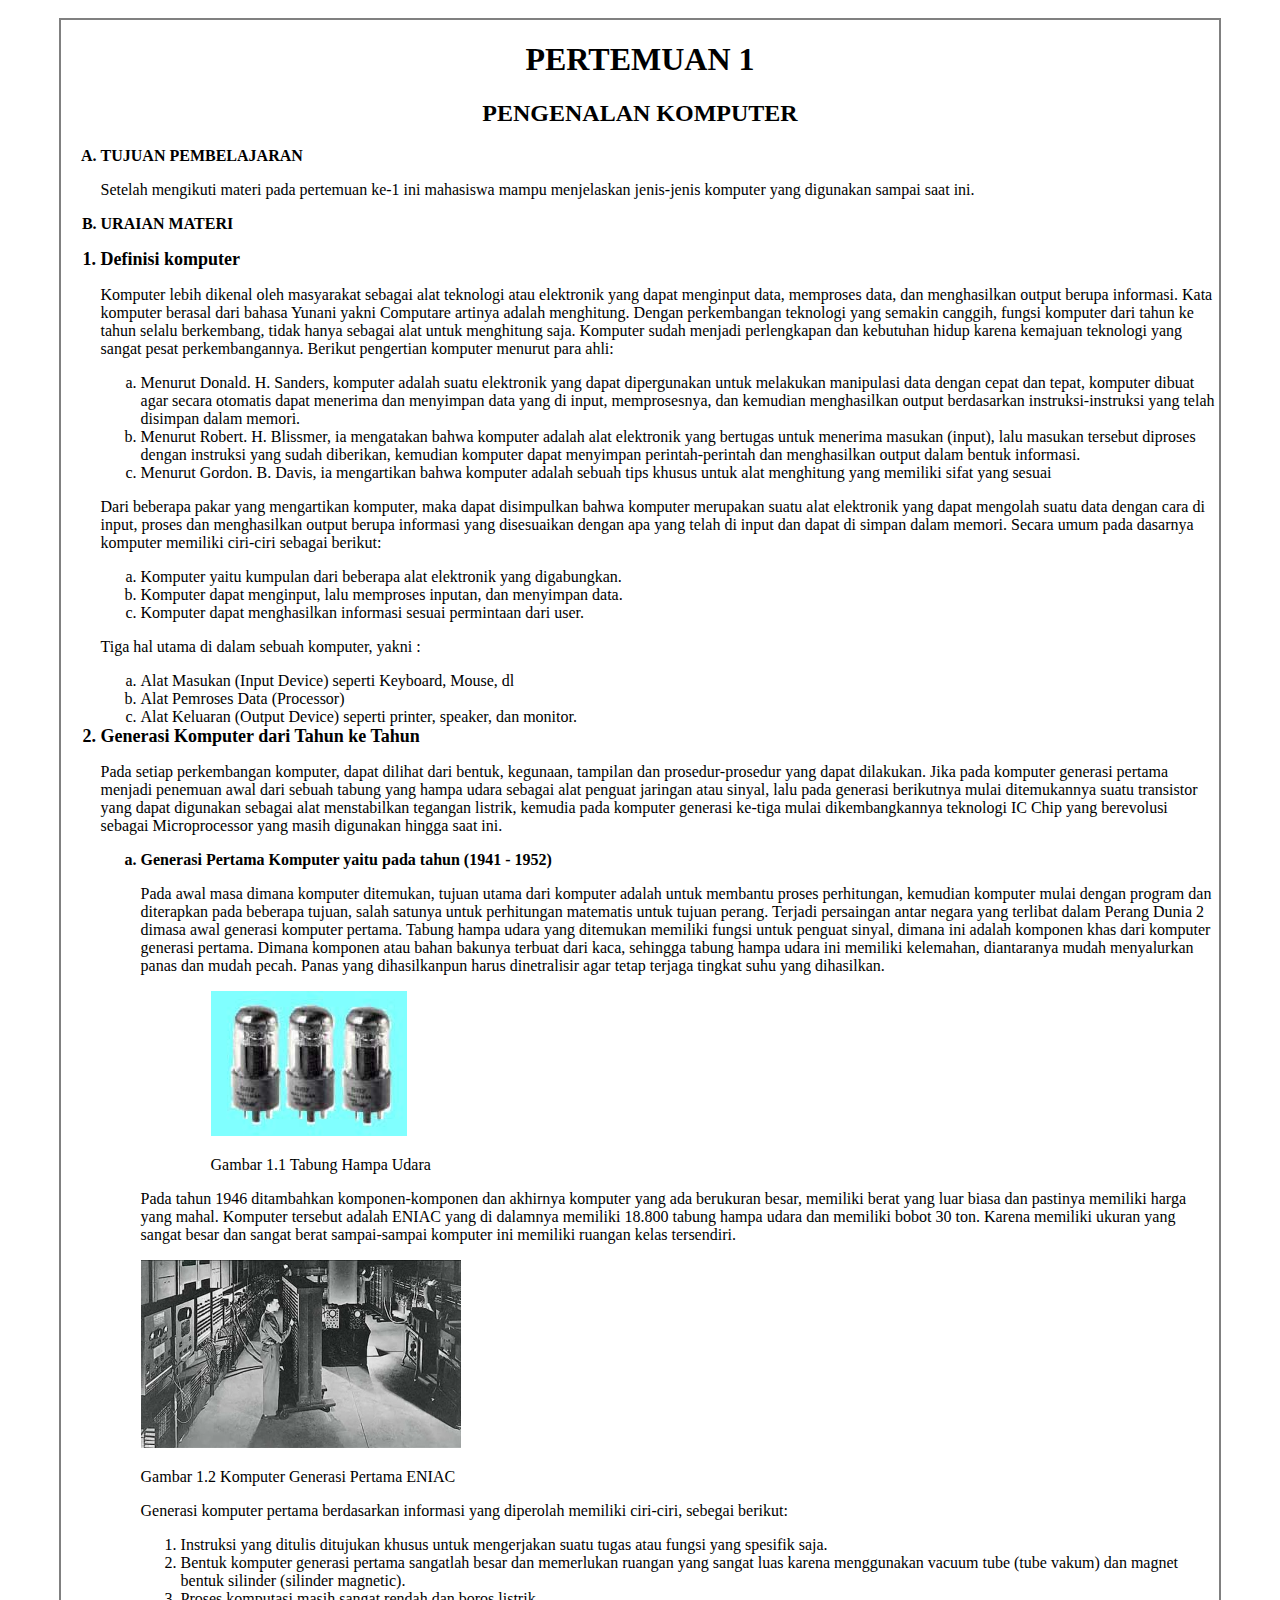
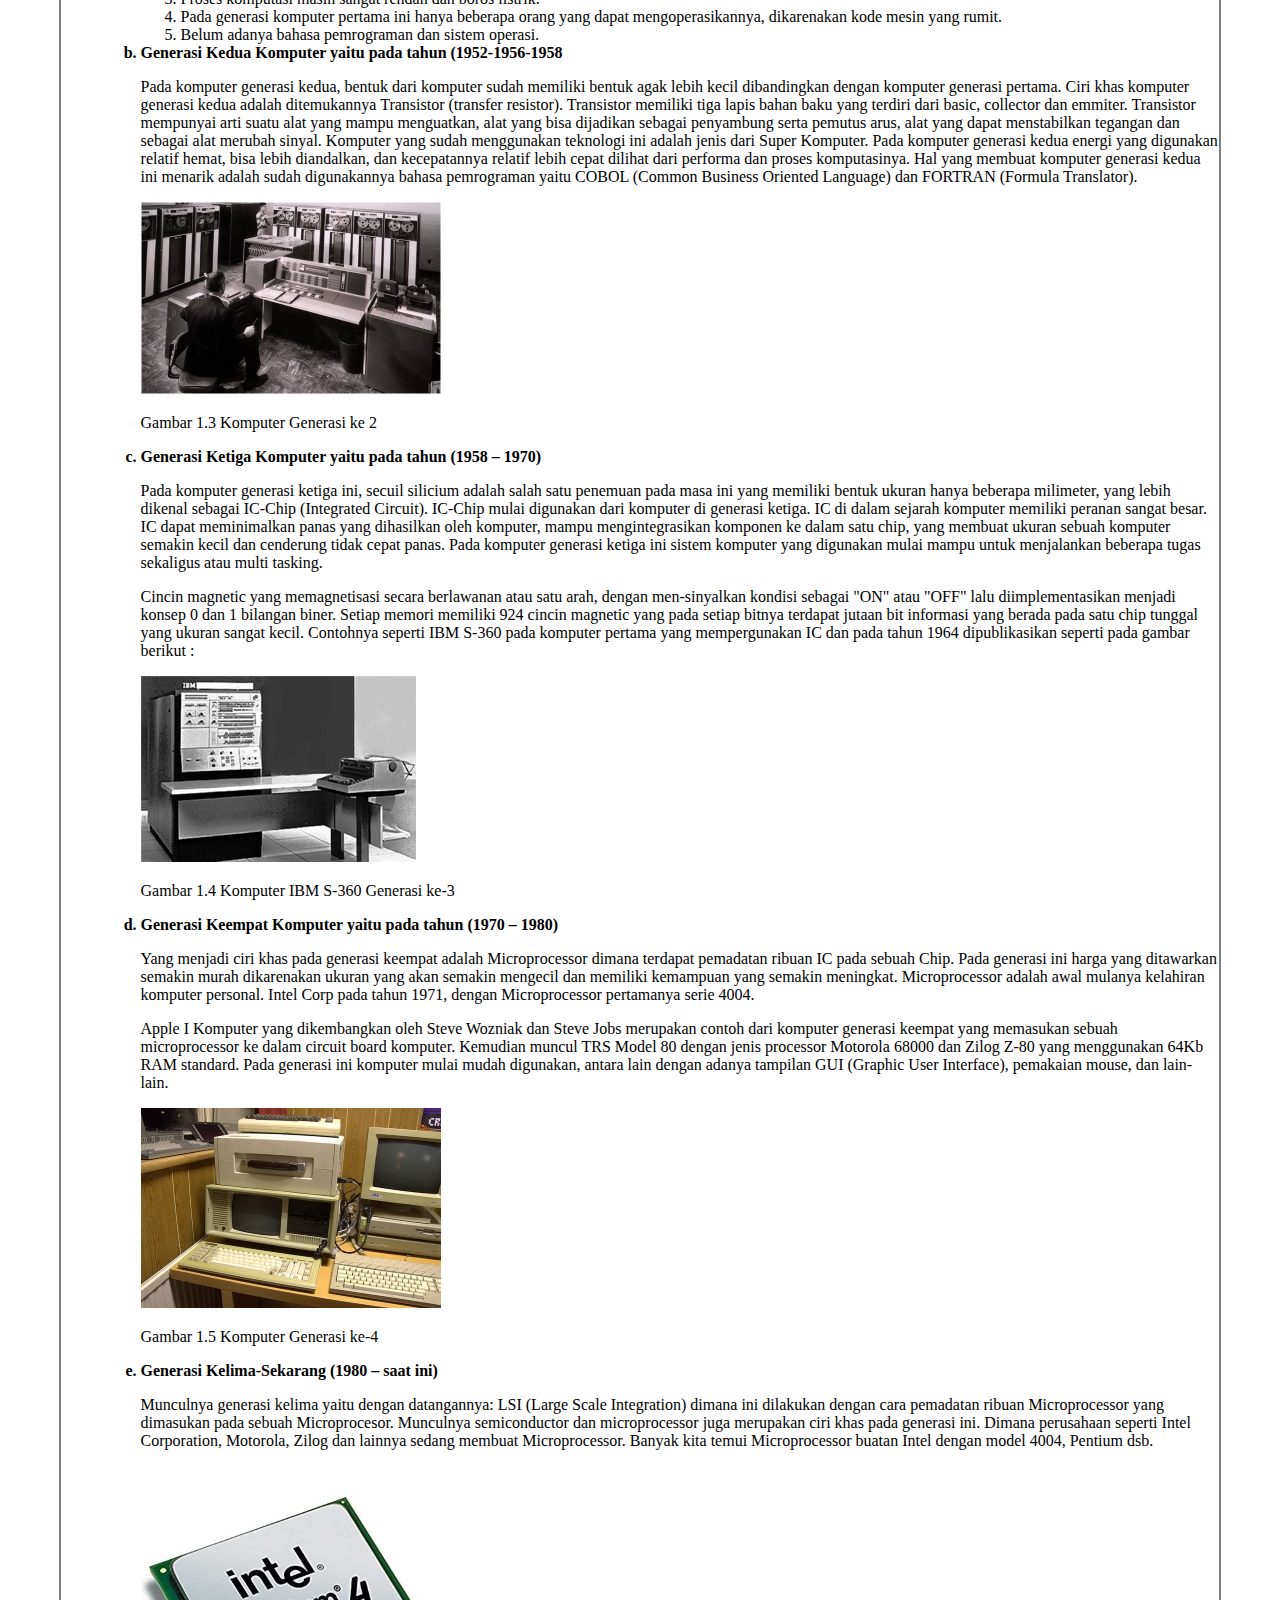
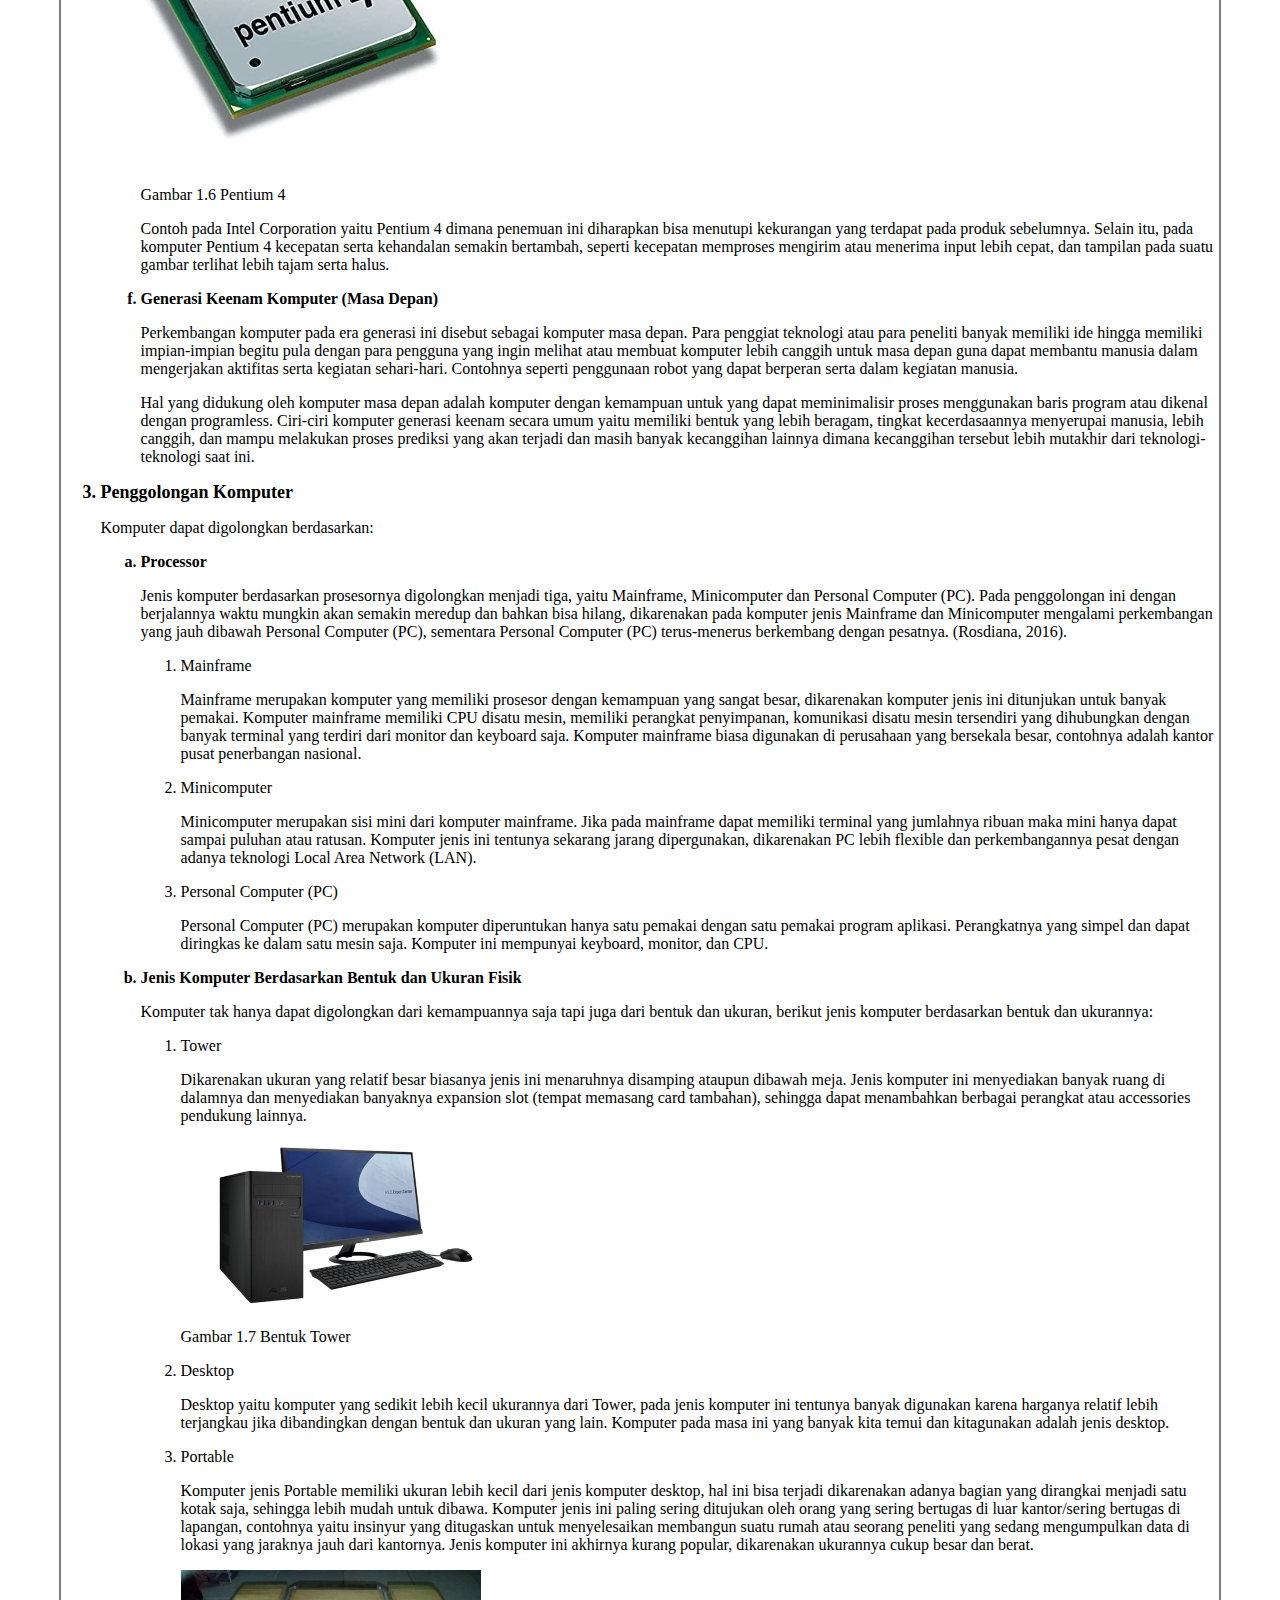
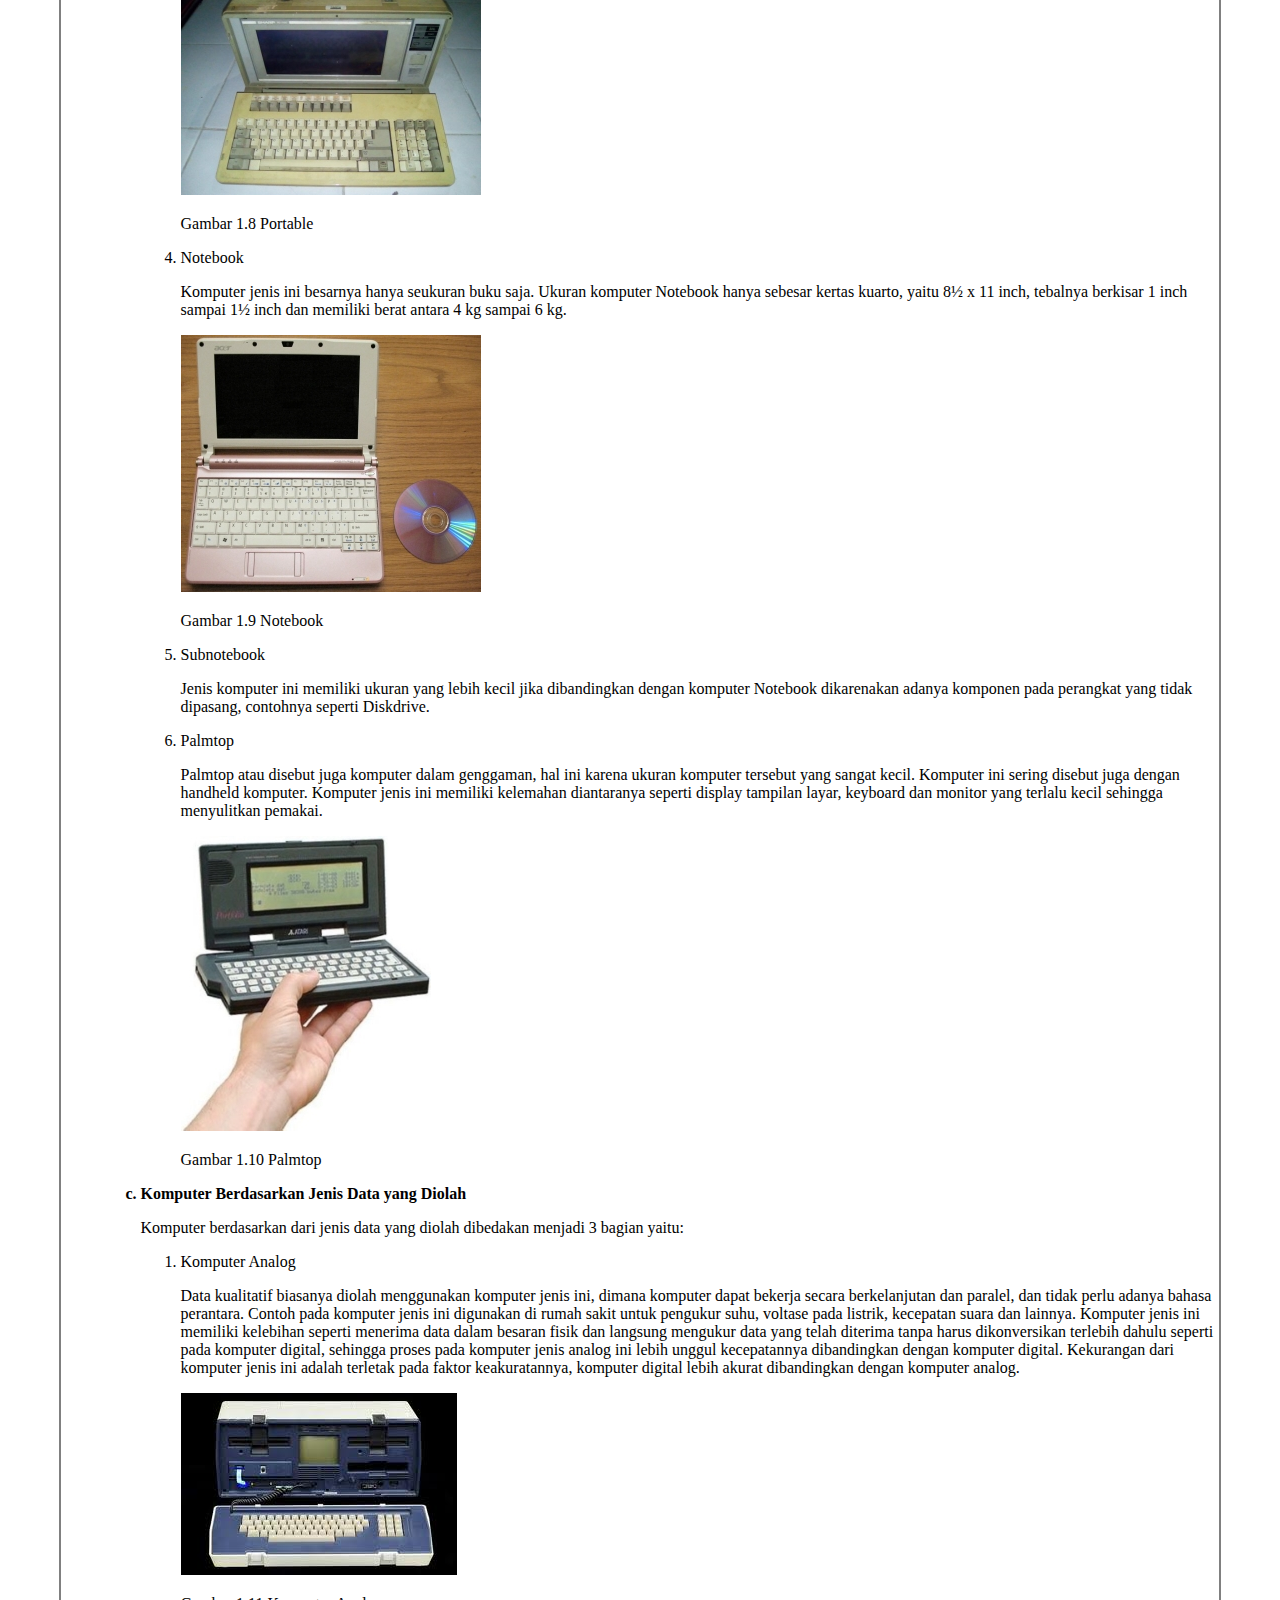
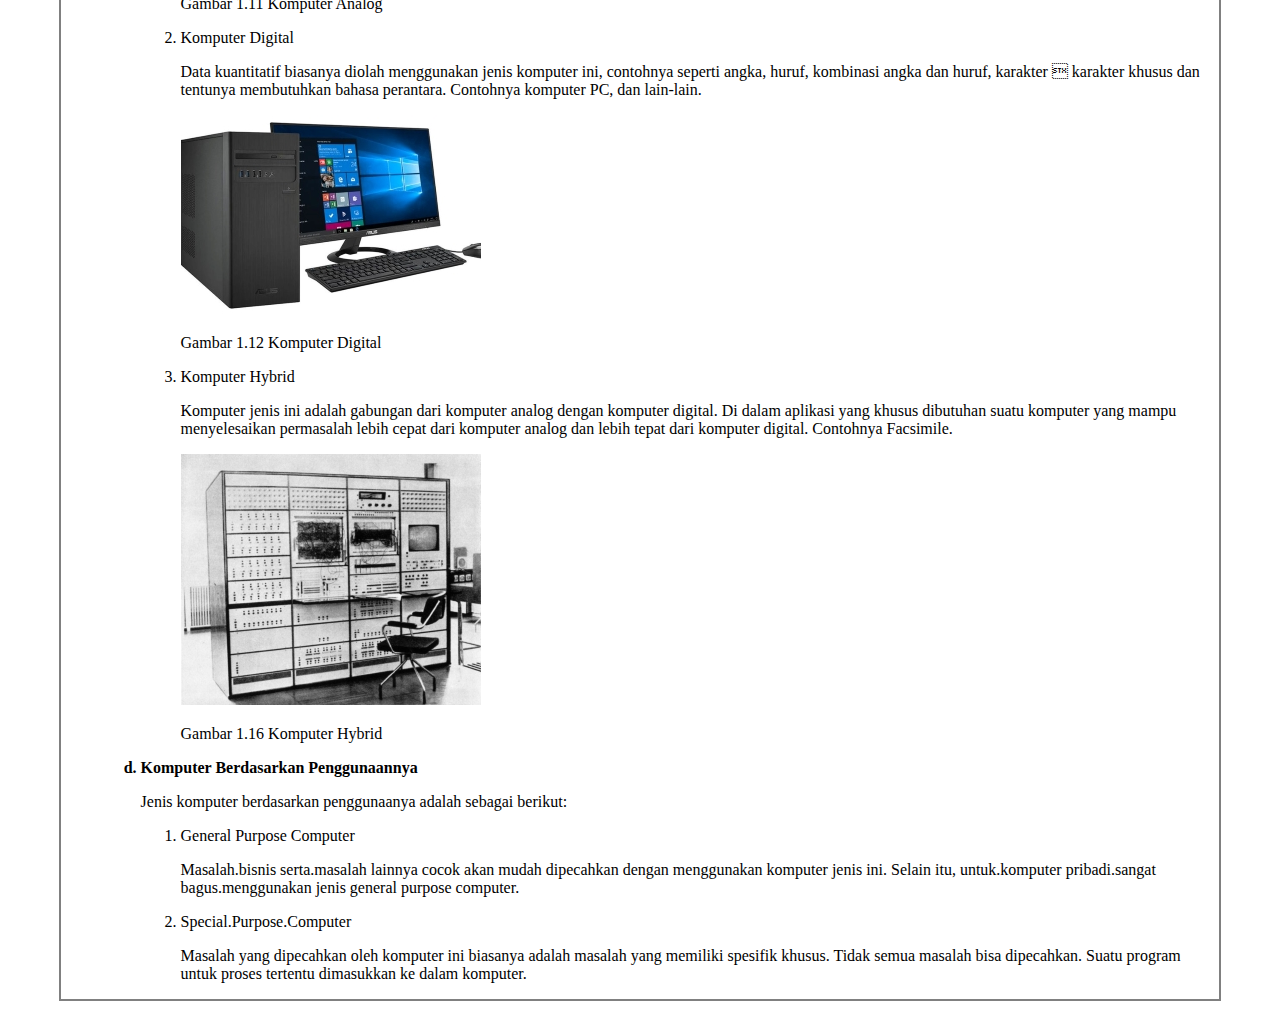
==== index.html @ b0ae0f75 "mengganti nama file" ====
<!DOCTYPE html>
<html>
<head>
	<meta charset="utf-8">
	<meta name="viewport" content="width=device-width, initial-scale=1">
	<title>pertemuan 1</title>
	<link rel="stylesheet" type="text/css" href="pertemuan1.css">
</head>
<body>
	<div class="container">
		<div class="judul-1">
		  <h1>PERTEMUAN 1</h1>
		  <h2>PENGENALAN KOMPUTER</h2>
		</div>
		<div>
			<ol type="A">
				<li class="sub-bab">TUJUAN PEMBELAJARAN</li>
				   <p>
				   	Setelah mengikuti materi pada pertemuan ke-1 ini mahasiswa mampu menjelaskan jenis-jenis komputer yang digunakan sampai saat ini.
				   </p>
				<li class="sub-bab">URAIAN MATERI</li>
			</ol>

			<div class="sub-judul">
				<ol type="1">
					<li class="sub-judul">Definisi komputer</li>
					<p>
						Komputer lebih dikenal oleh masyarakat sebagai alat teknologi atau 
						elektronik yang dapat menginput data, memproses data, dan menghasilkan 
						output berupa informasi. Kata komputer berasal dari bahasa Yunani yakni 
						Computare artinya adalah menghitung. Dengan perkembangan teknologi 
						yang semakin canggih, fungsi komputer dari tahun ke tahun selalu 
						berkembang, tidak hanya sebagai alat untuk menghitung saja. Komputer 
						sudah menjadi perlengkapan dan kebutuhan hidup karena kemajuan 
						teknologi yang sangat pesat perkembangannya. Berikut pengertian komputer 
						menurut para ahli:
					</p>
					<div class="para ahli">
						<ol type="a">
							<li>Menurut Donald. H. Sanders, komputer adalah suatu elektronik yang 
								dapat dipergunakan untuk melakukan manipulasi data dengan cepat dan 
								tepat, komputer dibuat agar secara otomatis dapat menerima dan 
								menyimpan data yang di input, memprosesnya, dan kemudian 
								menghasilkan output berdasarkan instruksi-instruksi yang telah disimpan 
								dalam memori.</li>
							<li>Menurut Robert. H. Blissmer, ia mengatakan bahwa komputer adalah alat 
								elektronik yang bertugas untuk menerima masukan (input), lalu masukan 
								tersebut diproses dengan instruksi yang sudah diberikan, kemudian 
								komputer dapat menyimpan perintah-perintah dan menghasilkan output 
								dalam bentuk informasi.</li>
							<li>Menurut Gordon. B. Davis, ia mengartikan bahwa komputer adalah 
								sebuah tips khusus untuk alat menghitung yang memiliki sifat yang 
								sesuai</li>
						</ol>
					</div>
					<p>
						Dari beberapa pakar yang mengartikan komputer, maka dapat 
						disimpulkan bahwa komputer merupakan suatu alat elektronik yang dapat 
						mengolah suatu data dengan cara di input, proses dan menghasilkan output 
						berupa informasi yang disesuaikan dengan apa yang telah di input dan dapat 
						di simpan dalam memori. Secara umum pada dasarnya komputer memiliki 
						ciri-ciri sebagai berikut:
					</p>
					<div class="ciri-ciri komputer">
						<ol type="a">
							<li>Komputer yaitu kumpulan dari beberapa alat elektronik yang 
								digabungkan.</li>
							<li>Komputer dapat menginput, lalu memproses inputan, dan menyimpan 
								data.</li>
							<li>Komputer dapat menghasilkan informasi sesuai permintaan dari user.</li>
						</ol>
					</div>
					<p>Tiga hal utama di dalam sebuah komputer, yakni :</p>
					<div class="tiga hal">
						<ol type="a">
							<li>Alat Masukan (Input Device) seperti Keyboard, Mouse, dl</li>
							<li>Alat Pemroses Data (Processor)</li>
							<li> Alat Keluaran (Output Device) seperti printer, speaker, dan monitor.</li>
						</ol>
					</div>
					<li class="sub-judul">Generasi Komputer dari Tahun ke Tahun</li>
					<p>
						Pada setiap perkembangan komputer, dapat dilihat dari bentuk, 
						kegunaan, tampilan dan prosedur-prosedur yang dapat dilakukan. Jika pada 
						komputer generasi pertama menjadi penemuan awal dari sebuah tabung 
						yang hampa udara sebagai alat penguat jaringan atau sinyal, lalu pada 
						generasi berikutnya mulai ditemukannya suatu transistor yang dapat 
						digunakan sebagai alat menstabilkan tegangan listrik, kemudia pada 
						komputer generasi ke-tiga mulai dikembangkannya teknologi IC Chip yang 
						berevolusi sebagai Microprocessor yang masih digunakan hingga saat ini.
					</p>
					<div class="generasi komputer">
						<ol type="a">
							<li class="sub-materi">Generasi Pertama Komputer yaitu pada tahun (1941 - 1952)</li>
							<p>Pada awal masa dimana komputer ditemukan, tujuan utama dari 
								komputer adalah untuk membantu proses perhitungan, kemudian 
								komputer mulai dengan program dan diterapkan pada beberapa tujuan, 
								salah satunya untuk perhitungan matematis untuk tujuan perang. Terjadi 
								persaingan antar negara yang terlibat dalam Perang Dunia 2 dimasa awal 
								generasi komputer pertama. Tabung hampa udara yang ditemukan 
								memiliki fungsi untuk penguat sinyal, dimana ini adalah komponen khas 
								dari komputer generasi pertama. Dimana komponen atau bahan bakunya terbuat dari kaca, sehingga tabung hampa udara ini memiliki kelemahan, 
								diantaranya mudah menyalurkan panas dan mudah pecah. Panas yang 
								dihasilkanpun harus dinetralisir agar tetap terjaga tingkat suhu yang 
								dihasilkan.
							</p>
							<div class="gambar-tabung">
							   <img src="bahan tugas html/tabung.jpg">
							   <p>Gambar 1.1 Tabung Hampa Udara</p>
							</div>
							<p>Pada tahun 1946 ditambahkan komponen-komponen dan akhirnya 
								komputer yang ada berukuran besar, memiliki berat yang luar biasa dan 
								pastinya memiliki harga yang mahal. Komputer tersebut adalah ENIAC 
								yang di dalamnya memiliki 18.800 tabung hampa udara dan memiliki 
								bobot 30 ton. Karena memiliki ukuran yang sangat besar dan sangat berat 
								sampai-sampai komputer ini memiliki ruangan kelas tersendiri.
							</p>
							<div class="gambar-eniac">
								<img src="bahan tugas html/eniac.jpg">
								<p>Gambar 1.2 Komputer Generasi Pertama ENIAC</p>
							</div>
							<p>Generasi komputer pertama berdasarkan informasi yang diperolah 
								memiliki ciri-ciri, sebegai berikut:
							</p>
							<div>
								<ol type="1">
									<li>Instruksi yang ditulis ditujukan khusus untuk mengerjakan suatu 	tugas atau fungsi yang spesifik saja. </li>
									<li>Bentuk komputer generasi pertama sangatlah besar dan memerlukan 
										ruangan yang sangat luas karena menggunakan vacuum tube (tube 
										vakum) dan magnet bentuk silinder (silinder magnetic).</li>
									<li> Proses komputasi masih sangat rendah dan boros listrik.</li>
									<li>Pada generasi komputer pertama ini hanya beberapa orang yang 
										dapat mengoperasikannya, dikarenakan kode mesin yang rumit.</li>
									<li>Belum adanya bahasa pemrograman dan sistem operasi.</li>
								</ol>
							</div>
							<li class="sub-materi">Generasi Kedua Komputer yaitu pada tahun (1952-1956-1958</li>
							<p>Pada komputer generasi kedua, bentuk dari komputer sudah memiliki 
								bentuk agak lebih kecil dibandingkan dengan komputer generasi pertama. 
								Ciri khas komputer generasi kedua adalah ditemukannya Transistor
								(transfer resistor). Transistor memiliki tiga lapis bahan baku yang terdiri 
								dari basic, collector dan emmiter. Transistor mempunyai arti suatu alat 
								yang mampu menguatkan, alat yang bisa dijadikan sebagai penyambung 
								serta pemutus arus, alat yang dapat menstabilkan tegangan dan sebagai 
								alat merubah sinyal. Komputer yang sudah menggunakan teknologi ini 
								adalah jenis dari Super Komputer. Pada komputer generasi kedua energi 
								yang digunakan relatif hemat, bisa lebih diandalkan, dan kecepatannya
								relatif lebih cepat dilihat dari performa dan proses komputasinya. Hal yang 
								membuat komputer generasi kedua ini menarik adalah sudah 
								digunakannya bahasa pemrograman yaitu COBOL (Common Business 
								Oriented Language) dan FORTRAN (Formula Translator).
							</p>
							<img src="bahan tugas html/generasi2.jpg">
							<p>Gambar 1.3 Komputer Generasi ke 2</p>
							<li class="sub-materi">Generasi Ketiga Komputer yaitu pada tahun (1958 – 1970)</li>
							<p>Pada komputer generasi ketiga ini, secuil silicium adalah salah 
								satu penemuan pada masa ini yang memiliki bentuk ukuran hanya 
								beberapa milimeter, yang lebih dikenal sebagai IC-Chip (Integrated 
								Circuit). IC-Chip mulai digunakan dari komputer di generasi ketiga. IC di 
								dalam sejarah komputer memiliki peranan sangat besar. IC dapat 
								meminimalkan panas yang dihasilkan oleh komputer, mampu 
								mengintegrasikan komponen ke dalam satu chip, yang membuat ukuran 
								sebuah komputer semakin kecil dan cenderung tidak cepat panas. Pada komputer generasi ketiga ini sistem komputer yang digunakan mulai 
								mampu untuk menjalankan beberapa tugas sekaligus atau multi tasking.
							</p>
							<p>Cincin magnetic yang memagnetisasi secara berlawanan atau 
								satu arah, dengan men-sinyalkan kondisi sebagai "ON" atau "OFF" lalu 
								diimplementasikan menjadi konsep 0 dan 1 bilangan biner. Setiap memori
								memiliki 924 cincin magnetic yang pada setiap bitnya terdapat jutaan bit 
								informasi yang berada pada satu chip tunggal yang ukuran sangat kecil. 
								Contohnya seperti IBM S-360 pada komputer pertama yang 
								mempergunakan IC dan pada tahun 1964 dipublikasikan seperti pada 
								gambar berikut :
							</p>
							<img src="bahan tugas html/ibm.jpg">
							<p>Gambar 1.4 Komputer IBM S-360 Generasi ke-3</p>
							<li class="sub-materi">Generasi Keempat Komputer yaitu pada tahun (1970 – 1980)</li>
							<p>Yang menjadi ciri khas pada generasi keempat adalah 
								Microprocessor dimana terdapat pemadatan ribuan IC pada sebuah Chip. 
								Pada generasi ini harga yang ditawarkan semakin murah dikarenakan 
								ukuran yang akan semakin mengecil dan memiliki kemampuan yang 
								semakin meningkat. Microprocessor adalah awal mulanya kelahiran 
								komputer personal. Intel Corp pada tahun 1971, dengan Microprocessor 
								pertamanya serie 4004.
							</p>
							<p>Apple I Komputer yang dikembangkan oleh Steve Wozniak dan 
								Steve Jobs merupakan contoh dari komputer generasi keempat yang 
								memasukan sebuah microprocessor ke dalam circuit board komputer. 
								Kemudian muncul TRS Model 80 dengan jenis processor Motorola 68000 
								dan Zilog Z-80 yang menggunakan 64Kb RAM standard. Pada generasi 
								ini komputer mulai mudah digunakan, antara lain dengan adanya tampilan 
								GUI (Graphic User Interface), pemakaian mouse, dan lain-lain.
							</p>
							<img src="bahan tugas html/generasi4.jpg">
							<p>Gambar 1.5 Komputer Generasi ke-4</p>
							<li class="sub-materi">Generasi Kelima-Sekarang (1980 – saat ini)</li>
							<p>Munculnya generasi kelima yaitu dengan datangannya: LSI (Large 
								Scale Integration) dimana ini dilakukan dengan cara pemadatan ribuan 
								Microprocessor yang dimasukan pada sebuah Microprocesor. Munculnya 
								semiconductor dan microprocessor juga merupakan ciri khas pada 
								generasi ini. Dimana perusahaan seperti Intel Corporation, Motorola, Zilog 
								dan lainnya sedang membuat Microprocessor. Banyak kita temui 
								Microprocessor buatan Intel dengan model 4004, Pentium dsb.
							</p>
							<img src="bahan tugas html/pentium4.jpg">
							<p>Gambar 1.6 Pentium 4</p>
							<p>Contoh pada Intel Corporation yaitu Pentium 4 dimana penemuan 
								ini diharapkan bisa menutupi kekurangan yang terdapat pada produk 
								sebelumnya. Selain itu, pada komputer Pentium 4 kecepatan serta kehandalan semakin bertambah, seperti kecepatan memproses mengirim 
								atau menerima input lebih cepat, dan tampilan pada suatu gambar terlihat 
								lebih tajam serta halus.
							</p>
							<li class="sub-materi">Generasi Keenam Komputer (Masa Depan)</li>
							<p>Perkembangan komputer pada era generasi ini disebut sebagai
								komputer masa depan. Para penggiat teknologi atau para peneliti banyak 
								memiliki ide hingga memiliki impian-impian begitu pula dengan para 
								pengguna yang ingin melihat atau membuat komputer lebih canggih untuk 
								masa depan guna dapat membantu manusia dalam mengerjakan aktifitas
								serta kegiatan sehari-hari. Contohnya seperti penggunaan robot yang 
								dapat berperan serta dalam kegiatan manusia.
							</p>
							<p>Hal yang didukung oleh komputer masa depan adalah komputer 
								dengan kemampuan untuk yang dapat meminimalisir proses 
								menggunakan baris program atau dikenal dengan programless. Ciri-ciri 
								komputer generasi keenam secara umum yaitu memiliki bentuk yang lebih 
								beragam, tingkat kecerdasaannya menyerupai manusia, lebih canggih, 
								dan mampu melakukan proses prediksi yang akan terjadi dan masih 
								banyak kecanggihan lainnya dimana kecanggihan tersebut lebih mutakhir 
								dari teknologi-teknologi saat ini.
							</p>
						</ol>
					</div>
					<li class="sub-judul">Penggolongan Komputer</li>
					<p>Komputer dapat digolongkan berdasarkan:</p>
					<div>
						<ol type="a">
							<li class="sub-materi">Processor</li>
							<p>Jenis komputer berdasarkan prosesornya digolongkan menjadi tiga, yaitu
								Mainframe, Minicomputer dan Personal Computer (PC). Pada 
								penggolongan ini dengan berjalannya waktu mungkin akan semakin 
								meredup dan bahkan bisa hilang, dikarenakan pada komputer jenis 
								Mainframe dan Minicomputer mengalami perkembangan yang jauh 
								dibawah Personal Computer (PC), sementara Personal Computer (PC)
								terus-menerus berkembang dengan pesatnya. (Rosdiana, 2016).
							</p>
							<div>
								<ol type="1">
									<li>Mainframe</li>
									<p>Mainframe merupakan komputer yang memiliki prosesor dengan 
									    kemampuan yang sangat besar, dikarenakan komputer jenis ini ditunjukan untuk banyak pemakai. Komputer mainframe memiliki CPU 
										disatu mesin, memiliki perangkat penyimpanan, komunikasi disatu 
										mesin tersendiri yang dihubungkan dengan banyak terminal yang 
										terdiri dari monitor dan keyboard saja. Komputer mainframe biasa 
										digunakan di perusahaan yang bersekala besar, contohnya adalah 
										kantor pusat penerbangan nasional.
									</p>
									<li>Minicomputer</li>
									<p>Minicomputer merupakan sisi mini dari komputer mainframe. Jika 
										pada mainframe dapat memiliki terminal yang jumlahnya ribuan maka 
										mini hanya dapat sampai puluhan atau ratusan. Komputer jenis ini 
										tentunya sekarang jarang dipergunakan, dikarenakan PC lebih flexible 
										dan perkembangannya pesat dengan adanya teknologi Local Area 
										Network (LAN).
									</p>
									<li>Personal Computer (PC)</li>
									<p>Personal Computer (PC) merupakan komputer diperuntukan hanya 
										satu pemakai dengan satu pemakai program aplikasi. Perangkatnya 
										yang simpel dan dapat diringkas ke dalam satu mesin saja. Komputer 
										ini mempunyai keyboard, monitor, dan CPU.
									</p>
								</ol>
							</div>
							<li class="sub-materi">Jenis Komputer Berdasarkan Bentuk dan Ukuran Fisik</li>
							<p>Komputer tak hanya dapat digolongkan dari kemampuannya saja 
								tapi juga dari bentuk dan ukuran, berikut jenis komputer berdasarkan 
								bentuk dan ukurannya:
							</p>
							<div>
								<ol type="1">
									<li>Tower</li>
									<p>Dikarenakan ukuran yang relatif besar biasanya jenis ini menaruhnya 
										disamping ataupun dibawah meja. Jenis komputer ini menyediakan
										banyak ruang di dalamnya dan menyediakan banyaknya expansion
										slot (tempat memasang card tambahan), sehingga dapat 
										menambahkan berbagai perangkat atau accessories pendukung 
										lainnya.
									</p>
									<img src="bahan tugas html/tower.jpg">
									<p>Gambar 1.7 Bentuk Tower</p>
									<li>Desktop</li>
									<p>Desktop yaitu komputer yang sedikit lebih kecil ukurannya dari  
										Tower, pada jenis komputer ini tentunya banyak digunakan karena harganya relatif lebih terjangkau jika dibandingkan dengan bentuk dan ukuran yang lain. Komputer pada masa ini yang banyak kita temui dan kitagunakan adalah jenis desktop.
									</p>
									<li>Portable</li>
									<p>Komputer jenis Portable memiliki ukuran lebih kecil dari jenis   
									  komputer desktop, hal ini bisa terjadi dikarenakan adanya bagian yang dirangkai menjadi satu kotak saja, sehingga lebih mudah untuk dibawa. Komputer jenis ini paling sering ditujukan oleh orang yang sering bertugas di luar kantor/sering bertugas di lapangan, contohnya yaitu insinyur yang ditugaskan untuk menyelesaikan membangun suatu rumah atau seorang peneliti yang sedang mengumpulkan data di lokasi yang jaraknya jauh dari kantornya. Jenis komputer ini akhirnya kurang popular, dikarenakan ukurannya cukup besar dan berat.
									</p>
									<img src="bahan tugas html/portable.jpg">
									<p>Gambar 1.8 Portable</p>
									<li> Notebook</li>
									<p>Komputer jenis ini besarnya hanya seukuran buku saja. Ukuran 
										komputer Notebook hanya sebesar kertas kuarto, yaitu 8½ x 11 inch, 
										tebalnya berkisar 1 inch sampai 1½ inch dan memiliki berat antara 4 kg sampai 6 kg.
									</p>
									<img src="bahan tugas html/notebook.jpg">
									<p>Gambar 1.9 Notebook</p>
									<li>Subnotebook</li>
									<p>Jenis komputer ini memiliki ukuran yang lebih kecil jika    
										dibandingkan dengan komputer Notebook dikarenakan adanya komponen pada perangkat yang tidak dipasang, contohnya seperti Diskdrive.
									</p>
									<li>Palmtop</li>
									<p>Palmtop atau disebut juga komputer dalam genggaman, hal ini karena 
										ukuran komputer tersebut yang sangat kecil. Komputer ini sering 
										disebut juga dengan handheld komputer. Komputer jenis ini memiliki 
										kelemahan diantaranya seperti display tampilan layar, keyboard dan 
										monitor yang terlalu kecil sehingga menyulitkan pemakai.
									</p>
									<img src="bahan tugas html/palmtop.jpg">
									<p>Gambar 1.10 Palmtop</p>
								</ol>
							</div>
							<li class="sub-materi">Komputer Berdasarkan Jenis Data yang Diolah</li>
							<p>Komputer berdasarkan dari jenis data yang diolah dibedakan menjadi 3 bagian 
								yaitu:
							</p>
							<div>
								<ol type="1">
									<li>Komputer Analog</li>
									<p>Data kualitatif biasanya diolah menggunakan komputer jenis ini, 
										dimana komputer dapat bekerja secara berkelanjutan dan paralel, dan tidak perlu adanya bahasa perantara. Contoh pada komputer jenis ini digunakan di rumah sakit untuk pengukur suhu, voltase pada listrik, kecepatan suara dan lainnya. Komputer jenis ini memiliki kelebihan seperti menerima data dalam besaran fisik dan langsung mengukur 
										data yang telah diterima tanpa harus dikonversikan terlebih dahulu 
										seperti pada komputer digital, sehingga proses pada komputer jenis 
										analog ini lebih unggul kecepatannya dibandingkan dengan komputer 
										digital. Kekurangan dari komputer jenis ini adalah terletak pada faktor 
										keakuratannya, komputer digital lebih akurat dibandingkan dengan 
										komputer analog.
									</p>
									<img src="bahan tugas html/analog.jpg">
									<p>Gambar 1.11 Komputer Analog</p>
									<li>Komputer Digital</li>
									<p>Data kuantitatif biasanya diolah menggunakan jenis komputer ini, 
										contohnya seperti angka, huruf, kombinasi angka dan huruf, karakter  karakter khusus dan tentunya membutuhkan bahasa perantara. Contohnya komputer PC, dan lain-lain.
									</p>
									<img src="bahan tugas html/desktop.jpg">
									<p>Gambar 1.12 Komputer Digital</p>
									<li>Komputer Hybrid</li>
									<p>Komputer jenis ini adalah gabungan dari komputer analog dengan 
										komputer digital. Di dalam aplikasi yang khusus dibutuhan suatu 
										komputer yang mampu menyelesaikan permasalah lebih cepat dari 
										komputer analog dan lebih tepat dari komputer digital. Contohnya 
										Facsimile.
									</p>
									<img src="bahan tugas html/hybrid.jpg">
									<p>Gambar 1.16 Komputer Hybrid</p>
								</ol>
							</div>
							<li class="sub-materi">Komputer Berdasarkan Penggunaannya</li>
							<p>Jenis komputer berdasarkan penggunaanya adalah sebagai berikut:</p>
							<div>
								<ol type="1">
									<li> General Purpose Computer</li>
									<p>Masalah.bisnis serta.masalah lainnya cocok akan mudah dipecahkan 
										dengan menggunakan komputer jenis ini. Selain itu, untuk.komputer 
										pribadi.sangat bagus.menggunakan jenis general purpose computer.
									</p>
									<li>Special.Purpose.Computer</li>
									<p>Masalah yang dipecahkan oleh komputer ini biasanya adalah masalah 
										yang memiliki spesifik khusus. Tidak semua masalah bisa dipecahkan. 
										Suatu program untuk proses tertentu dimasukkan ke dalam komputer.
									</p>
								</ol>
							</div>
						</ol>
					</div>
				</ol>
			</div>	
		</div>	
	</div>
</body>
</html>
---- pertemuan1.css ----
body{
	background-image: url(background.jpg);
	background-repeat: repeat-y;
	background-position: 100%;
	position: absolute;
	background-size: 100%;
}

.container{
	background-color: white;
	width:92%;
	height:100%;
	margin: 10px auto;
	box-sizing: border-box;
	border: 2px solid gray;

}
div h1{
	text-align: center;
	font-weight: bold;
}
div h2{
	text-align: center;
	font-weight: bold;
}
li.sub-bab {
font-weight: bold;
}
li.sub-materi {
	font-weight: bold;
}
.gambar-tabung {
	margin-left: 70px;
}
li.sub-judul {
	font-weight: bold;
	font-size: 18px;
}
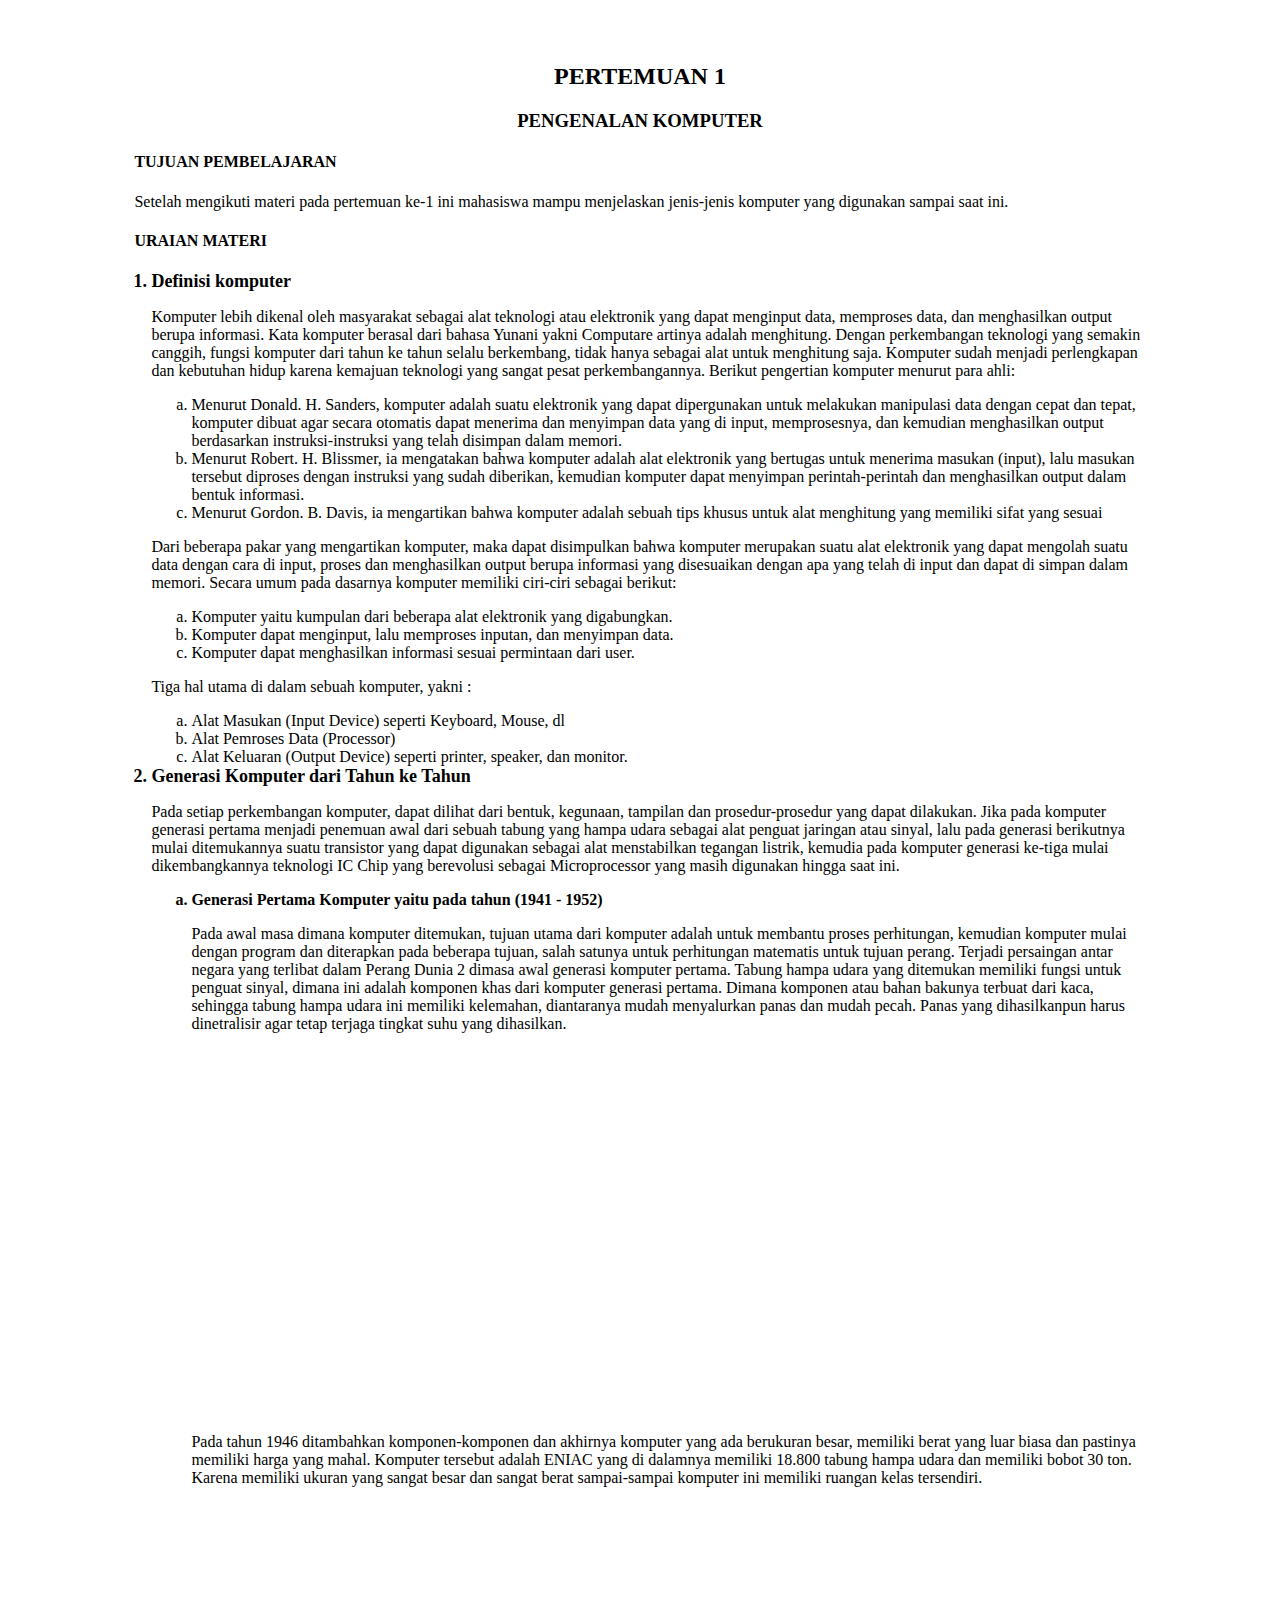
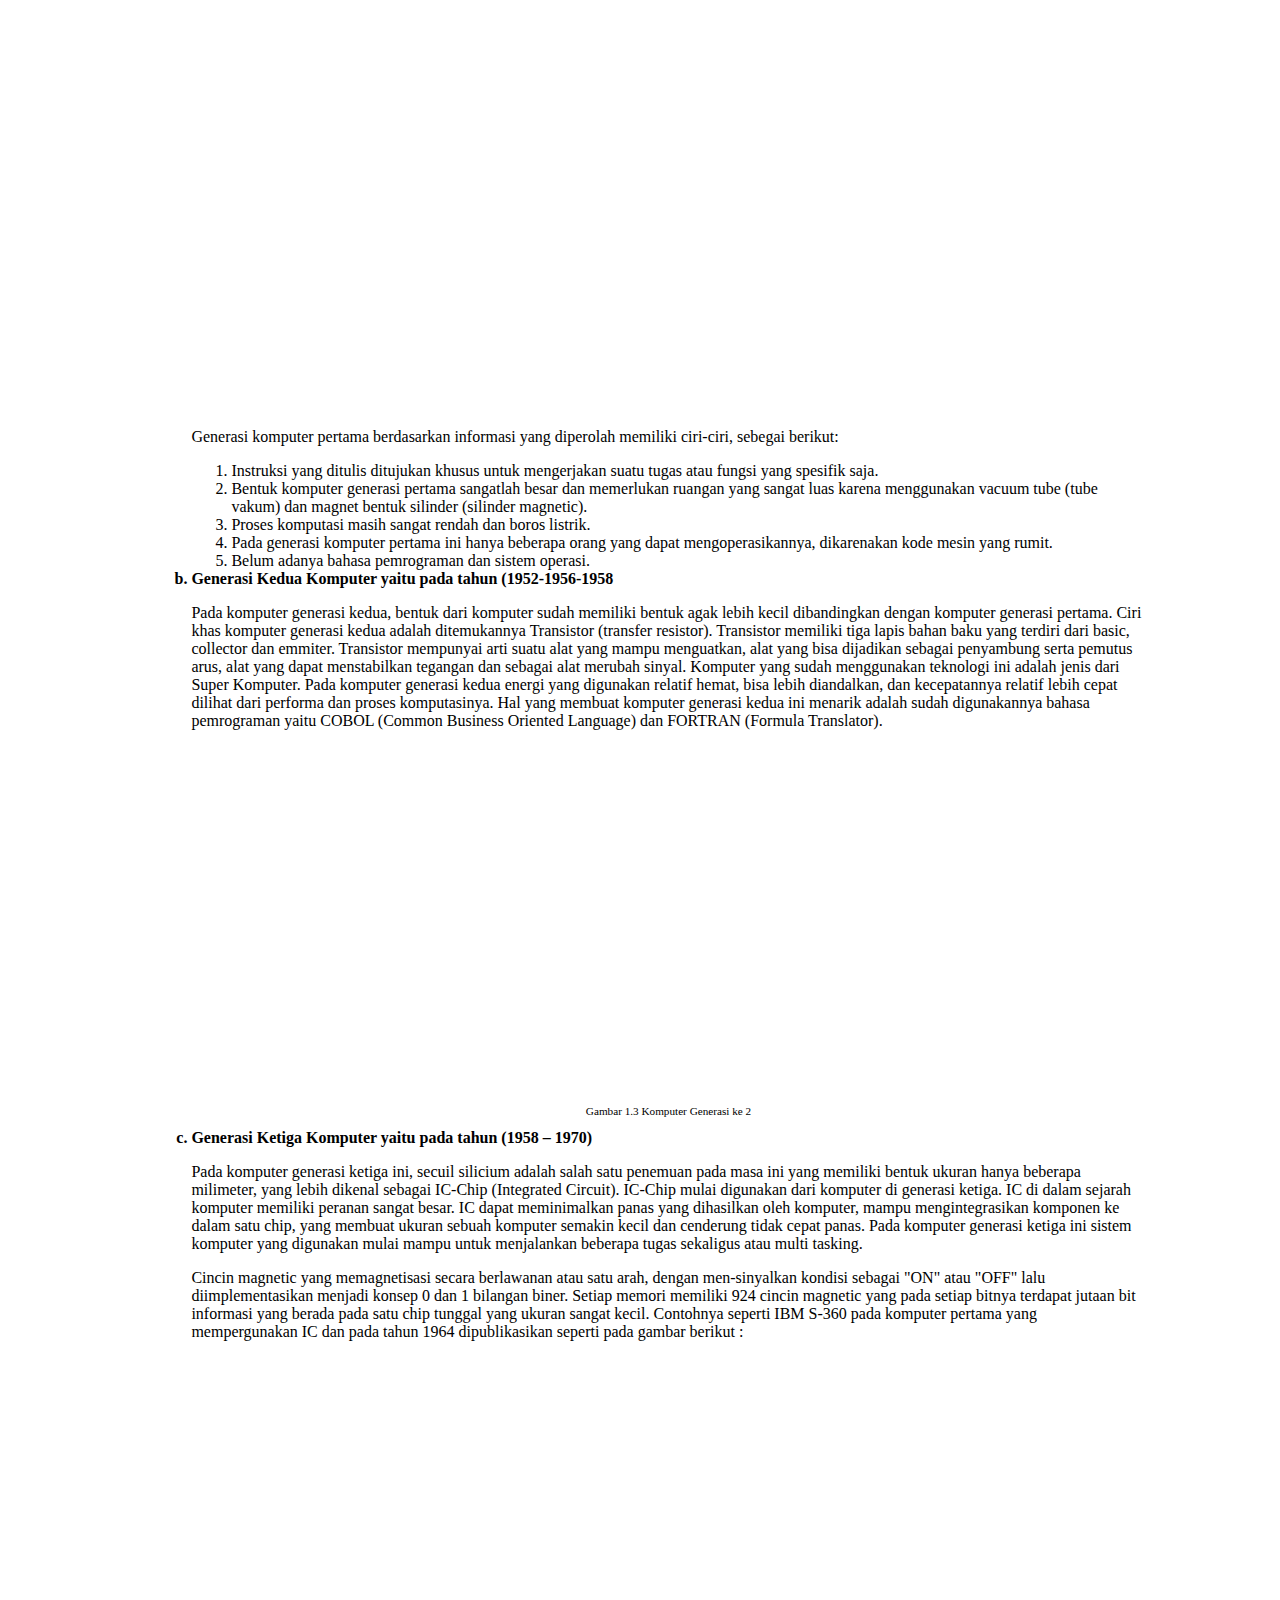
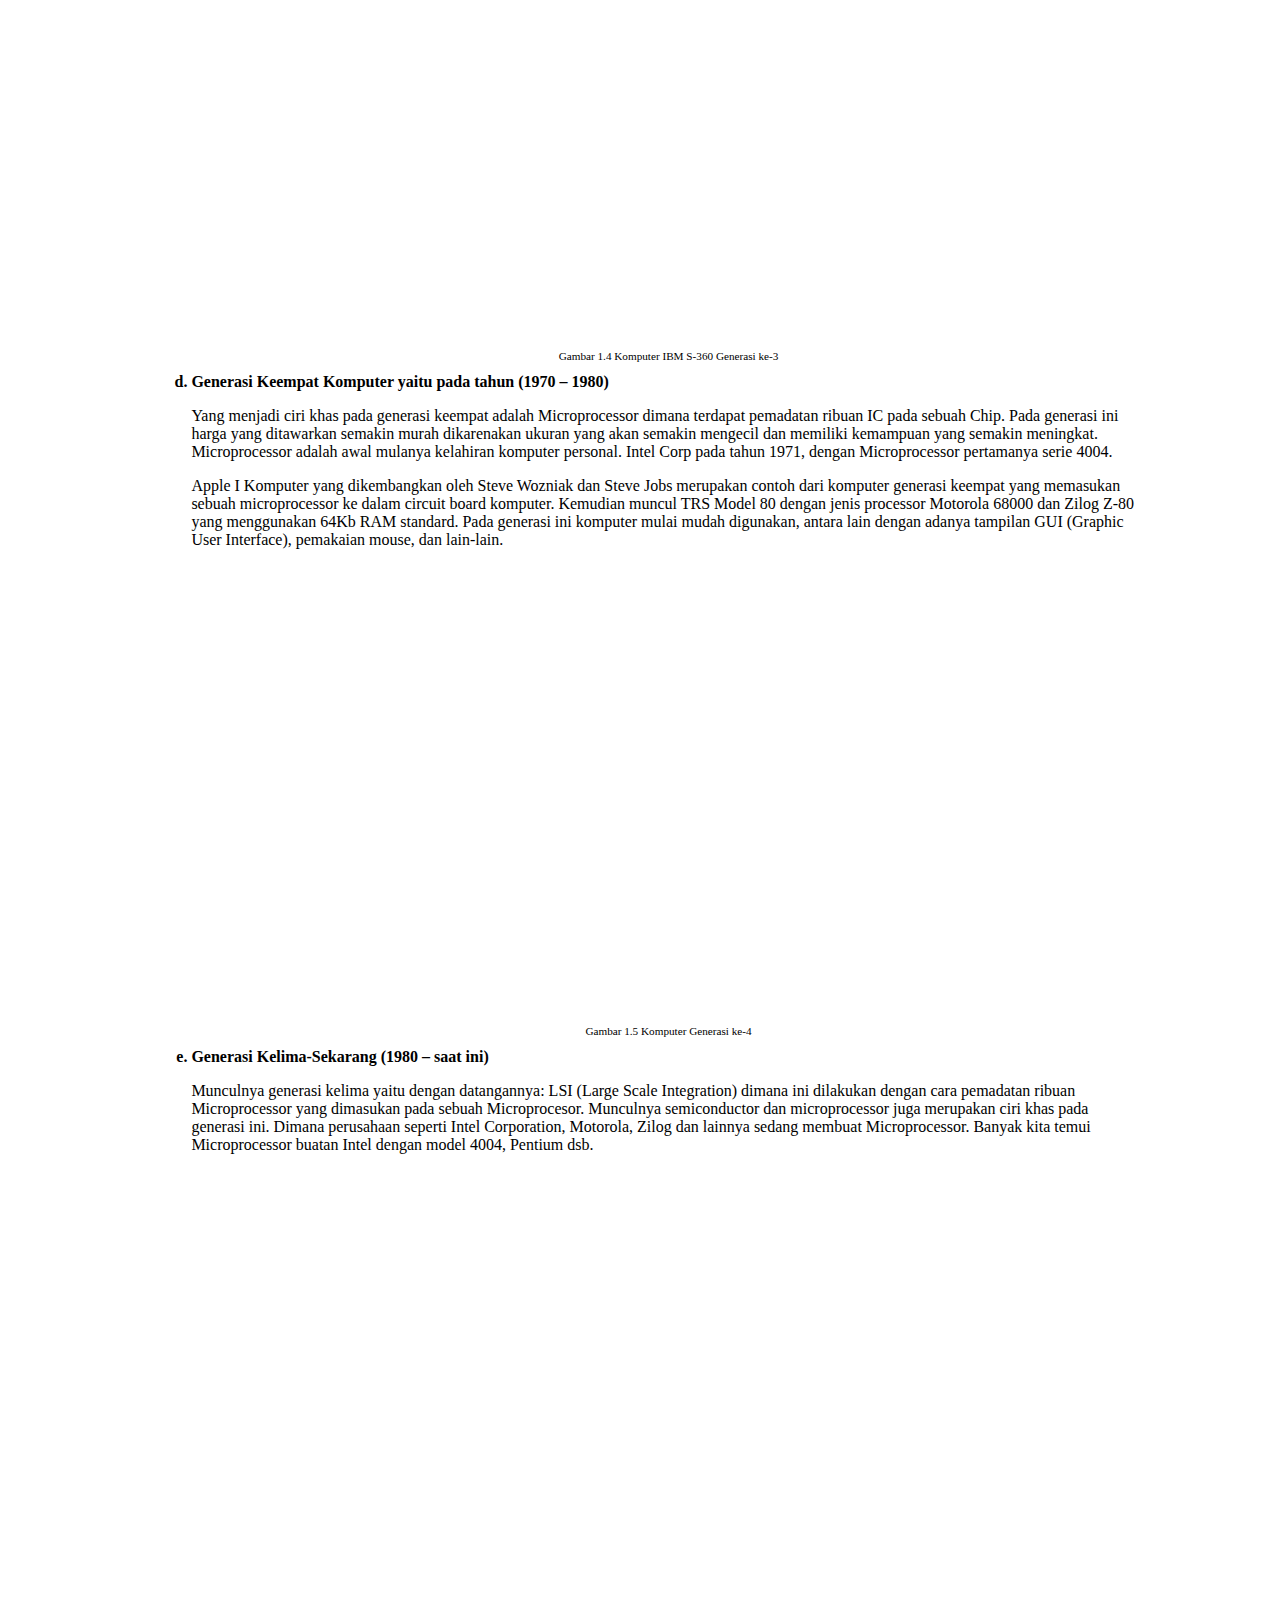
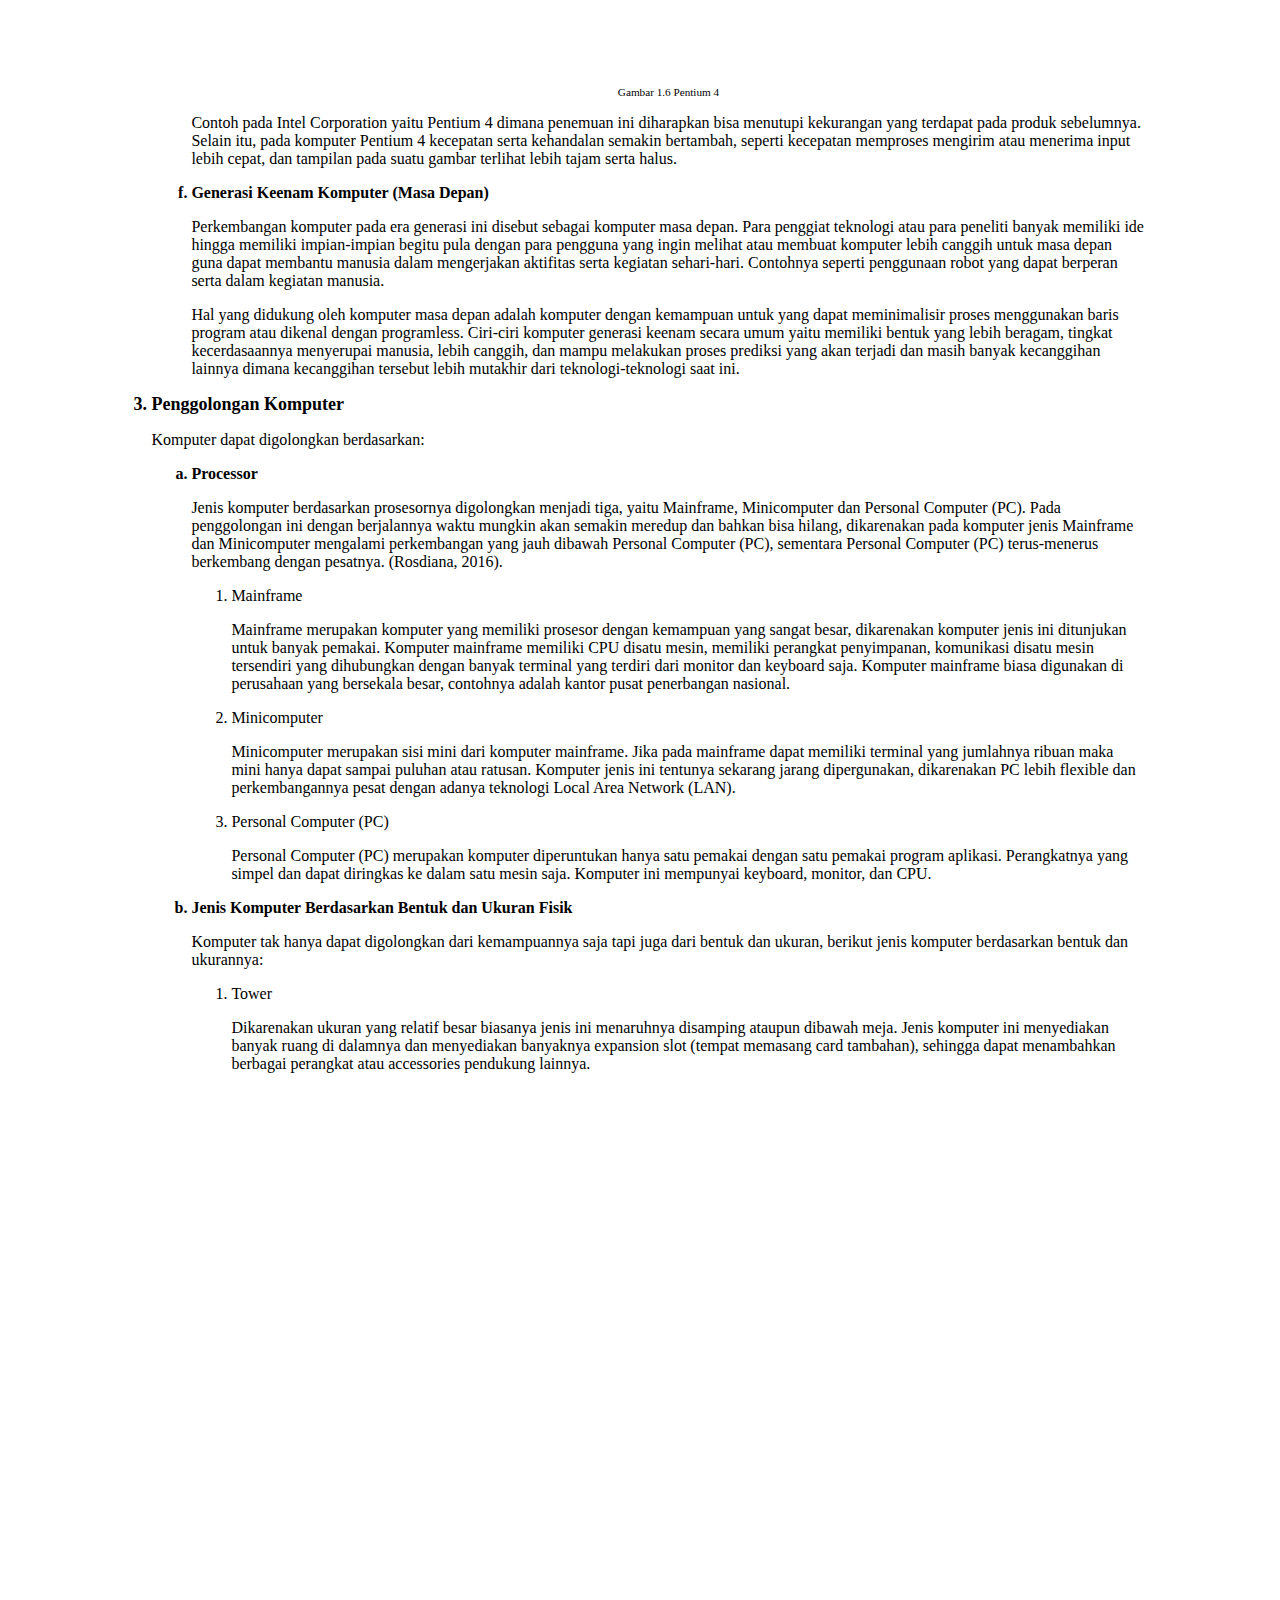
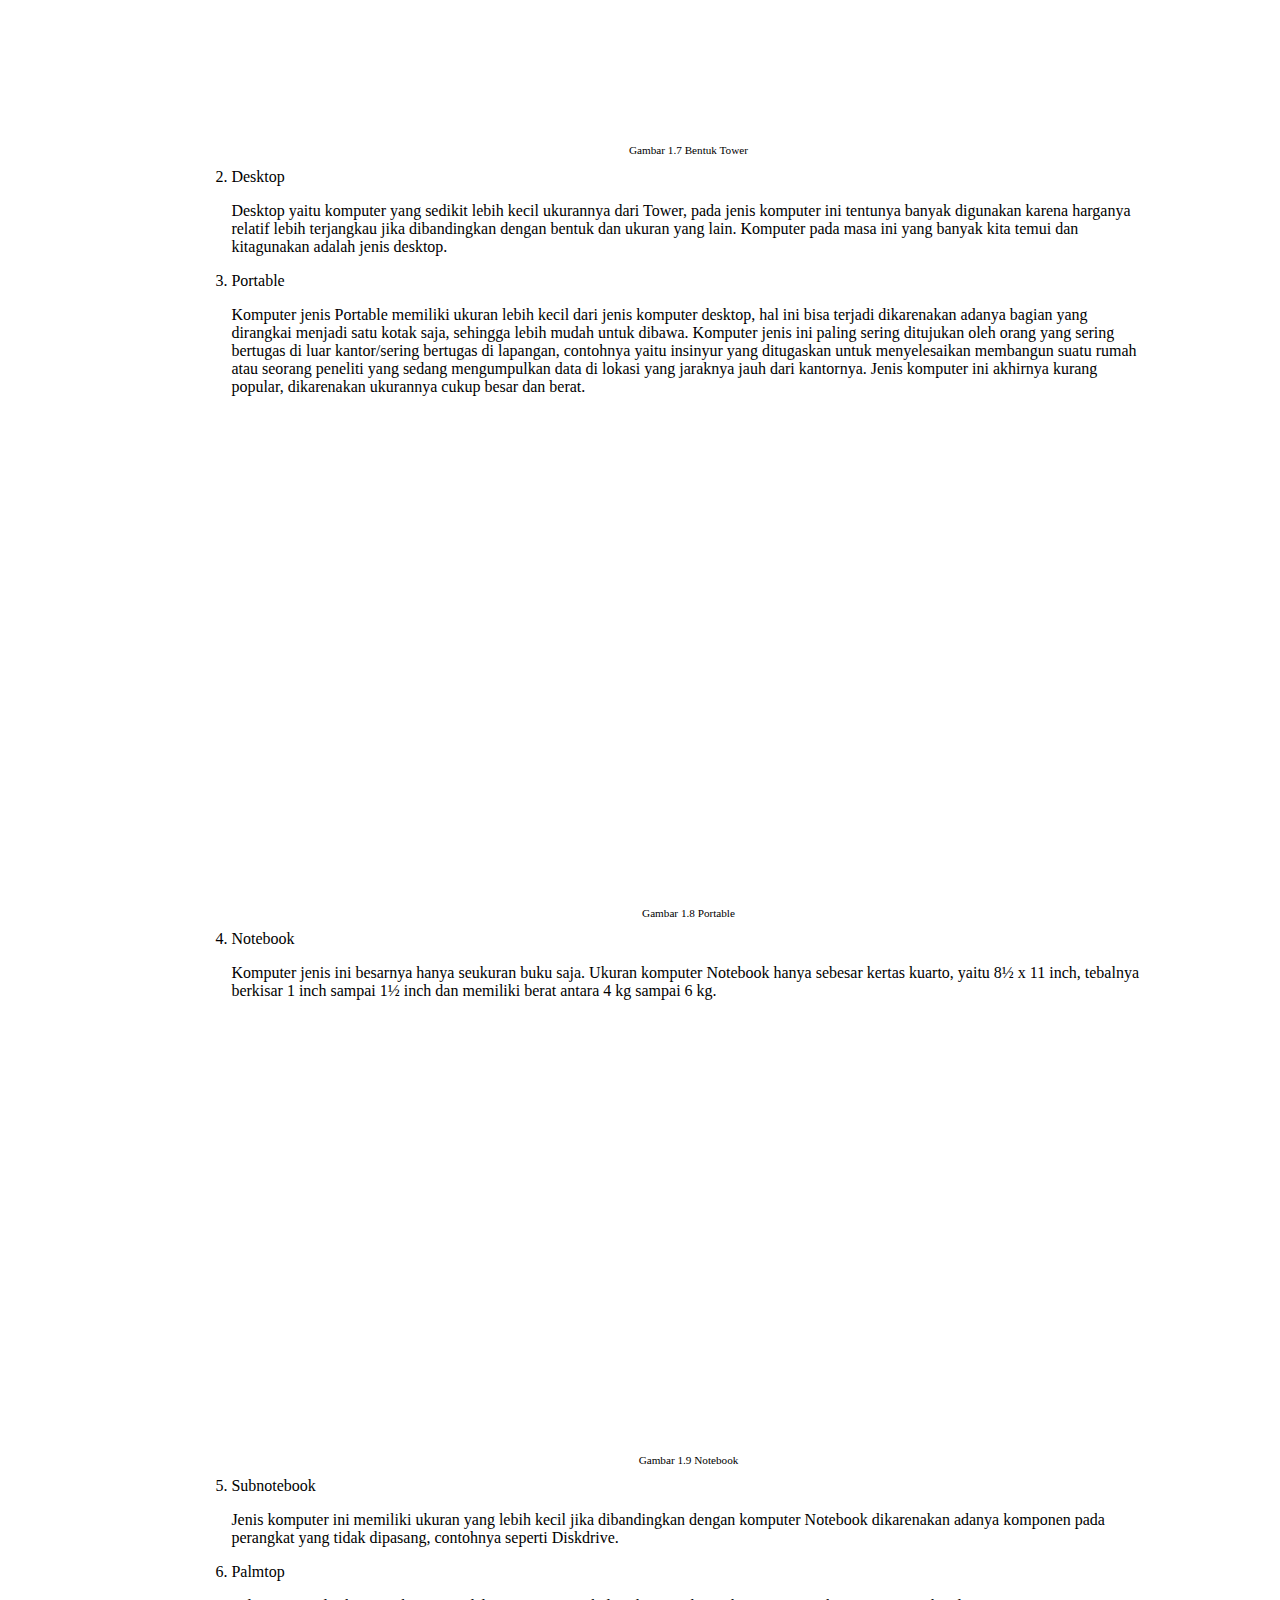
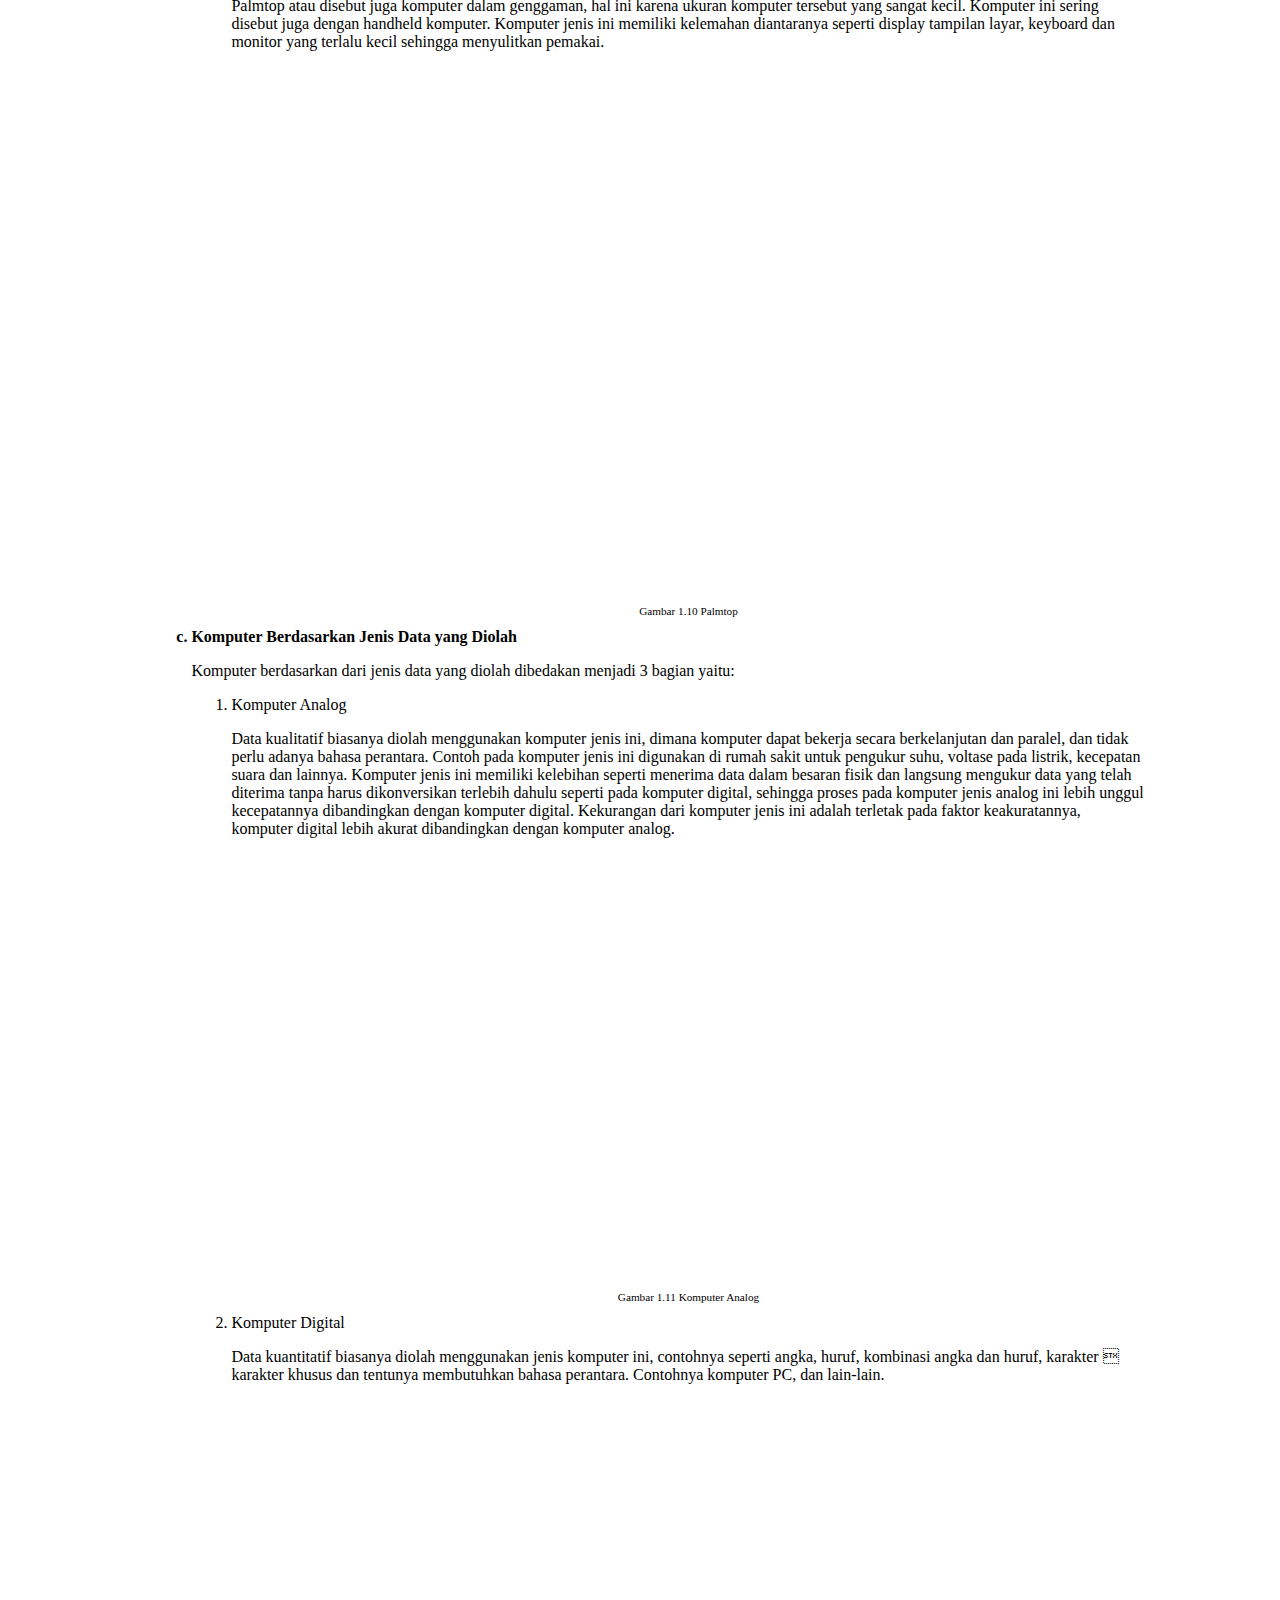
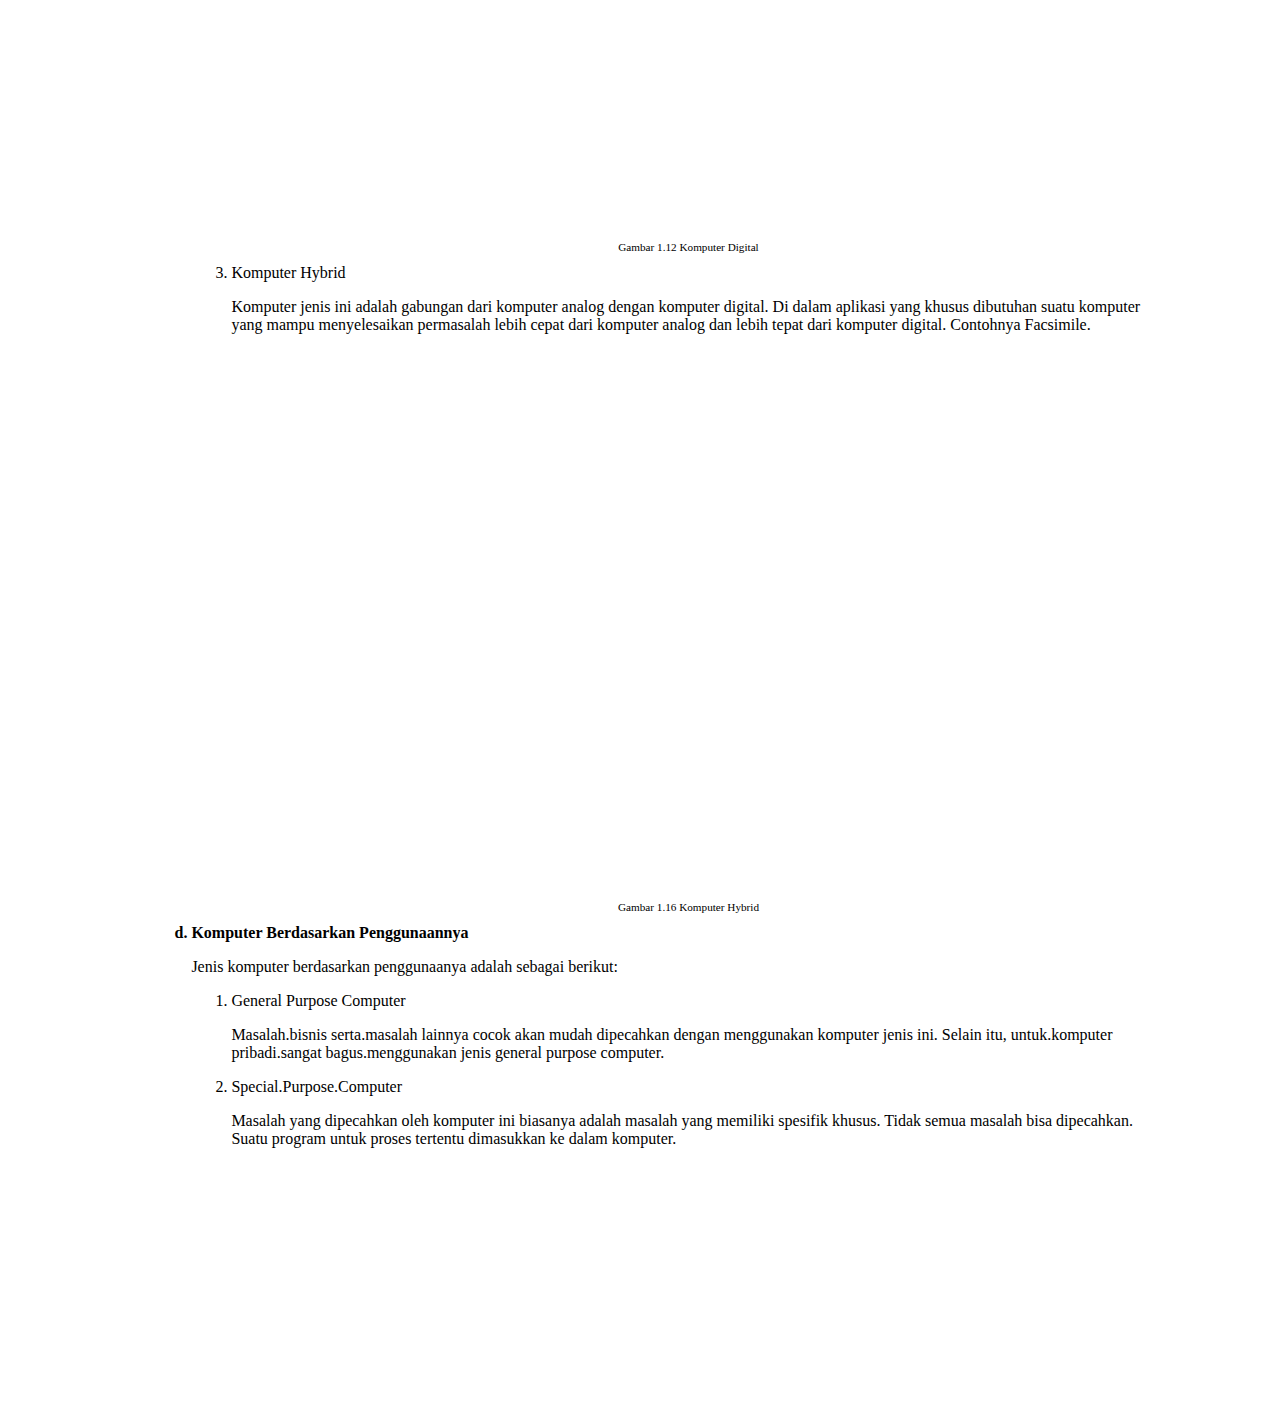
==== commit 7e8e1022: "menambahkan javascript" ====
--- a/index.html
+++ b/index.html
@@ -9,19 +9,16 @@
 <body>
 	<div class="container">
 		<div class="judul-1">
-		  <h1>PERTEMUAN 1</h1>
-		  <h2>PENGENALAN KOMPUTER</h2>
+		  <h2>PERTEMUAN 1</h2>
+		  <h3>PENGENALAN KOMPUTER</h3>
 		</div>
 		<div>
-			<ol type="A">
-				<li class="sub-bab">TUJUAN PEMBELAJARAN</li>
-				   <p>
-				   	Setelah mengikuti materi pada pertemuan ke-1 ini mahasiswa mampu menjelaskan jenis-jenis komputer yang digunakan sampai saat ini.
-				   </p>
-				<li class="sub-bab">URAIAN MATERI</li>
-			</ol>
+			<h4>TUJUAN PEMBELAJARAN</h4>
+			<p>Setelah mengikuti materi pada pertemuan ke-1 ini mahasiswa mampu menjelaskan jenis-jenis komputer yang digunakan sampai saat ini.</p>
+			<h4>URAIAN MATERI</h4>
 
-			<div class="sub-judul">
+
+			<div class="judul">
 				<ol type="1">
 					<li class="sub-judul">Definisi komputer</li>
 					<p>
@@ -92,6 +89,7 @@
 					<div class="generasi komputer">
 						<ol type="a">
 							<li class="sub-materi">Generasi Pertama Komputer yaitu pada tahun (1941 - 1952)</li>
+							<div class="batas-1"></div>
 							<p>Pada awal masa dimana komputer ditemukan, tujuan utama dari 
 								komputer adalah untuk membantu proses perhitungan, kemudian 
 								komputer mulai dengan program dan diterapkan pada beberapa tujuan, 
@@ -104,9 +102,10 @@
 								dihasilkanpun harus dinetralisir agar tetap terjaga tingkat suhu yang 
 								dihasilkan.
 							</p>
+
 							<div class="gambar-tabung">
 							   <img src="bahan tugas html/tabung.jpg">
-							   <p>Gambar 1.1 Tabung Hampa Udara</p>
+							   <p class="judul-gambar">Gambar 1.1 Tabung Hampa Udara</p>
 							</div>
 							<p>Pada tahun 1946 ditambahkan komponen-komponen dan akhirnya 
 								komputer yang ada berukuran besar, memiliki berat yang luar biasa dan 
@@ -117,7 +116,7 @@
 							</p>
 							<div class="gambar-eniac">
 								<img src="bahan tugas html/eniac.jpg">
-								<p>Gambar 1.2 Komputer Generasi Pertama ENIAC</p>
+								<p class="judul-gambar">Gambar 1.2 Komputer Generasi Pertama ENIAC</p>
 							</div>
 							<p>Generasi komputer pertama berdasarkan informasi yang diperolah 
 								memiliki ciri-ciri, sebegai berikut:
@@ -150,9 +149,13 @@
 								digunakannya bahasa pemrograman yaitu COBOL (Common Business 
 								Oriented Language) dan FORTRAN (Formula Translator).
 							</p>
-							<img src="bahan tugas html/generasi2.jpg">
-							<p>Gambar 1.3 Komputer Generasi ke 2</p>
+							<div class="batas-2"></div>
+							<div class="gambar-generasi">
+							    <img src="bahan tugas html/generasi 2.jpg">
+							</div>
+							<p class="judul-gambar">Gambar 1.3 Komputer Generasi ke 2</p>
 							<li class="sub-materi">Generasi Ketiga Komputer yaitu pada tahun (1958 – 1970)</li>
+
 							<p>Pada komputer generasi ketiga ini, secuil silicium adalah salah 
 								satu penemuan pada masa ini yang memiliki bentuk ukuran hanya 
 								beberapa milimeter, yang lebih dikenal sebagai IC-Chip (Integrated 
@@ -172,8 +175,11 @@
 								mempergunakan IC dan pada tahun 1964 dipublikasikan seperti pada 
 								gambar berikut :
 							</p>
-							<img src="bahan tugas html/ibm.jpg">
-							<p>Gambar 1.4 Komputer IBM S-360 Generasi ke-3</p>
+							<div class="batas-3"></div>
+							<div class="gambar-ibm">
+							   <img src="bahan tugas html/ibm.jpg">
+							</div>
+							<p class="judul-gambar">Gambar 1.4 Komputer IBM S-360 Generasi ke-3</p>
 							<li class="sub-materi">Generasi Keempat Komputer yaitu pada tahun (1970 – 1980)</li>
 							<p>Yang menjadi ciri khas pada generasi keempat adalah 
 								Microprocessor dimana terdapat pemadatan ribuan IC pada sebuah Chip. 
@@ -191,8 +197,11 @@
 								ini komputer mulai mudah digunakan, antara lain dengan adanya tampilan 
 								GUI (Graphic User Interface), pemakaian mouse, dan lain-lain.
 							</p>
-							<img src="bahan tugas html/generasi4.jpg">
-							<p>Gambar 1.5 Komputer Generasi ke-4</p>
+							<div class="batas-4"></div>
+							<div class="gambar-generasi4">
+							   <img src="bahan tugas html/generasi 4.jpg">
+							</div>
+							<p class="judul-gambar">Gambar 1.5 Komputer Generasi ke-4</p>
 							<li class="sub-materi">Generasi Kelima-Sekarang (1980 – saat ini)</li>
 							<p>Munculnya generasi kelima yaitu dengan datangannya: LSI (Large 
 								Scale Integration) dimana ini dilakukan dengan cara pemadatan ribuan 
@@ -202,8 +211,11 @@
 								dan lainnya sedang membuat Microprocessor. Banyak kita temui 
 								Microprocessor buatan Intel dengan model 4004, Pentium dsb.
 							</p>
-							<img src="bahan tugas html/pentium4.jpg">
-							<p>Gambar 1.6 Pentium 4</p>
+							<div class="batas-5"></div>
+							<div class="gambar-pentium">
+							   <img src="bahan tugas html/pentium 4.jpg">
+							</div>
+							<p class="judul-gambar">Gambar 1.6 Pentium 4</p>
 							<p>Contoh pada Intel Corporation yaitu Pentium 4 dimana penemuan 
 								ini diharapkan bisa menutupi kekurangan yang terdapat pada produk 
 								sebelumnya. Selain itu, pada komputer Pentium 4 kecepatan serta kehandalan semakin bertambah, seperti kecepatan memproses mengirim 
@@ -285,8 +297,11 @@
 										menambahkan berbagai perangkat atau accessories pendukung 
 										lainnya.
 									</p>
-									<img src="bahan tugas html/tower.jpg">
-									<p>Gambar 1.7 Bentuk Tower</p>
+									<div class="batas-6"></div>
+									<div class="gambar-tower">
+									   <img src="bahan tugas html/tower.jpg">
+									</div>
+									<p class="judul-gambar">Gambar 1.7 Bentuk Tower</p>
 									<li>Desktop</li>
 									<p>Desktop yaitu komputer yang sedikit lebih kecil ukurannya dari  
 										Tower, pada jenis komputer ini tentunya banyak digunakan karena harganya relatif lebih terjangkau jika dibandingkan dengan bentuk dan ukuran yang lain. Komputer pada masa ini yang banyak kita temui dan kitagunakan adalah jenis desktop.
@@ -295,15 +310,21 @@
 									<p>Komputer jenis Portable memiliki ukuran lebih kecil dari jenis   
 									  komputer desktop, hal ini bisa terjadi dikarenakan adanya bagian yang dirangkai menjadi satu kotak saja, sehingga lebih mudah untuk dibawa. Komputer jenis ini paling sering ditujukan oleh orang yang sering bertugas di luar kantor/sering bertugas di lapangan, contohnya yaitu insinyur yang ditugaskan untuk menyelesaikan membangun suatu rumah atau seorang peneliti yang sedang mengumpulkan data di lokasi yang jaraknya jauh dari kantornya. Jenis komputer ini akhirnya kurang popular, dikarenakan ukurannya cukup besar dan berat.
 									</p>
-									<img src="bahan tugas html/portable.jpg">
-									<p>Gambar 1.8 Portable</p>
+									<div class="batas-7"></div>
+									<div class="gambar-portable">
+									   <img src="bahan tugas html/portable.jpg">
+									</div>
+									<p class="judul-gambar">Gambar 1.8 Portable</p>
 									<li> Notebook</li>
 									<p>Komputer jenis ini besarnya hanya seukuran buku saja. Ukuran 
 										komputer Notebook hanya sebesar kertas kuarto, yaitu 8½ x 11 inch, 
 										tebalnya berkisar 1 inch sampai 1½ inch dan memiliki berat antara 4 kg sampai 6 kg.
 									</p>
-									<img src="bahan tugas html/notebook.jpg">
-									<p>Gambar 1.9 Notebook</p>
+									<div class="batas-8"></div>
+									<div class="gambar-note">
+									   <img src="bahan tugas html/note book.jpg">
+									</div>
+									<p class="judul-gambar">Gambar 1.9 Notebook</p>
 									<li>Subnotebook</li>
 									<p>Jenis komputer ini memiliki ukuran yang lebih kecil jika    
 										dibandingkan dengan komputer Notebook dikarenakan adanya komponen pada perangkat yang tidak dipasang, contohnya seperti Diskdrive.
@@ -315,8 +336,11 @@
 										kelemahan diantaranya seperti display tampilan layar, keyboard dan 
 										monitor yang terlalu kecil sehingga menyulitkan pemakai.
 									</p>
-									<img src="bahan tugas html/palmtop.jpg">
-									<p>Gambar 1.10 Palmtop</p>
+									<div class="batas-9"></div>
+									<div class="gambar-palmtop">
+									   <img src="bahan tugas html/palmtop.jpg">
+									</div>
+									<p class="judul-gambar">Gambar 1.10 Palmtop</p>
 								</ol>
 							</div>
 							<li class="sub-materi">Komputer Berdasarkan Jenis Data yang Diolah</li>
@@ -335,14 +359,20 @@
 										keakuratannya, komputer digital lebih akurat dibandingkan dengan 
 										komputer analog.
 									</p>
-									<img src="bahan tugas html/analog.jpg">
-									<p>Gambar 1.11 Komputer Analog</p>
+									<div class="batas-10"></div>
+									<div class="gambar-analog">
+									   <img src="bahan tugas html/analog.jpg">
+									</div>
+									<p class="judul-gambar">Gambar 1.11 Komputer Analog</p>
 									<li>Komputer Digital</li>
 									<p>Data kuantitatif biasanya diolah menggunakan jenis komputer ini, 
 										contohnya seperti angka, huruf, kombinasi angka dan huruf, karakter  karakter khusus dan tentunya membutuhkan bahasa perantara. Contohnya komputer PC, dan lain-lain.
 									</p>
-									<img src="bahan tugas html/desktop.jpg">
-									<p>Gambar 1.12 Komputer Digital</p>
+									<div class="batas-12"></div>
+									<div class="gambar-desktop">
+									   <img src="bahan tugas html/desktop.jpg">
+									</div>
+									<p class="judul-gambar">Gambar 1.12 Komputer Digital</p>
 									<li>Komputer Hybrid</li>
 									<p>Komputer jenis ini adalah gabungan dari komputer analog dengan 
 										komputer digital. Di dalam aplikasi yang khusus dibutuhan suatu 
@@ -350,8 +380,11 @@
 										komputer analog dan lebih tepat dari komputer digital. Contohnya 
 										Facsimile.
 									</p>
-									<img src="bahan tugas html/hybrid.jpg">
-									<p>Gambar 1.16 Komputer Hybrid</p>
+									<div class="batas-11"></div>
+									<div class="gambar-hybrid">
+								    	<img src="bahan tugas html/hybrid.jpg" class="gambar">
+								    </div>
+									<p class="judul-gambar">Gambar 1.16 Komputer Hybrid</p>
 								</ol>
 							</div>
 							<li class="sub-materi">Komputer Berdasarkan Penggunaannya</li>
@@ -376,5 +409,7 @@
 			</div>	
 		</div>	
 	</div>
+	<script src="jquery.js"></script>
+	<script src="script.js"></script>
 </body>
 </html>--- a/pertemuan1.css
+++ b/pertemuan1.css
@@ -1,21 +1,167 @@
 
-body{
-	background-image: url(background.jpg);
-	background-repeat: repeat-y;
-	background-position: 100%;
-	position: absolute;
-	background-size: 100%;
+
+
+img{
+	width: 70%;
+	margin-left: 10%;
+}
+.judul {
+	margin-left: -23px;
+}
+.judul-gambar{
+	text-align: center;
+	font-size: 70%;
+}
+.judul-1 {
+	margin: auto;
+	text-align: center;
 }
 
 .container{
 	background-color: white;
-	width:92%;
-	height:100%;
-	margin: 10px auto;
-	box-sizing: border-box;
-	border: 2px solid gray;
+	margin: 5% 10% 20% 10%;
+}
 
+/*
+ini css buat paralax
+*/
+.gambar-tabung{
+	opacity: 0;
+	transform: translate(0, -50px);
+	transition: .9s;
 }
+.gambar-tabung.muncul{
+	opacity: 1;
+	transform: translate(0,0);
+}
+
+.gambar-eniac{
+	opacity: 0;
+	transform: translate(0, -50px);
+	transition: .9s;
+}
+.gambar-eniac.muncul{
+	opacity: 1;
+	transform: translate(0,0);
+}
+
+
+.gambar-generasi{
+	opacity: 0;
+	transform: translate(0, -50px);
+	transition: .9s;
+}
+.gambar-generasi.muncul{
+	opacity: 1;
+	transform: translate(0,0);
+}
+
+.gambar-ibm{
+	opacity: 0;
+	transform: translate(0, -50px);
+	transition: .9s;
+}
+.gambar-ibm.muncul{
+	opacity: 1;
+	transform: translate(0,0);
+}
+
+.gambar-generasi4{
+	opacity: 0;
+	transform: translate(0, -50px);
+	transition: .9s;
+}
+.gambar-generasi4.muncul{
+	opacity: 1;
+	transform: translate(0,0);
+}
+
+.gambar-pentium{
+	opacity: 0;
+	transform: translate(0, -50px);
+	transition: .9s;
+}
+.gambar-pentium.muncul{
+	opacity: 1;
+	transform: translate(0,0);
+}
+
+.gambar-tower{
+	opacity: 0;
+	transform: translate(0, -50px);
+	transition: .9s;
+}
+.gambar-tower.muncul{
+	opacity: 1;
+	transform: translate(0,0);
+}
+
+.gambar-portable{
+	opacity: 0;
+	transform: translate(0, -50px);
+	transition: .9s;
+}
+.gambar-portable.muncul{
+	opacity: 1;
+	transform: translate(0,0);
+}
+
+.gambar-note{
+	opacity: 0;
+	transform: translate(0, -50px);
+	transition: .9s;
+}
+.gambar-note.muncul{
+	opacity: 1;
+	transform: translate(0,0);
+}
+
+.gambar-palmtop{
+	opacity: 0;
+	transform: translate(0, -50px);
+	transition: .9s;
+}
+.gambar-palmtop.muncul{
+	opacity: 1;
+	transform: translate(0,0);
+}
+
+.gambar-analog{
+	opacity: 0;
+	transform: translate(0, -50px);
+	transition: .9s;
+}
+.gambar-analog.muncul{
+	opacity: 1;
+	transform: translate(0,0);
+}
+
+.gambar-hybrid{
+	opacity: 0;
+	transform: translate(0, -50px);
+	transition: .9s;
+}
+.gambar-hybrid.muncul{
+	opacity: 1;
+	transform: translate(0,0);
+}
+
+.gambar-desktop{
+	opacity: 0;
+	transform: translate(0, -50px);
+	transition: .9s;
+}
+.gambar-desktop.muncul{
+	opacity: 1;
+	transform: translate(0,0);
+}
+
+
+
+/*
+akhir css buat paralax
+*/
+
 div h1{
 	text-align: center;
 	font-weight: bold;
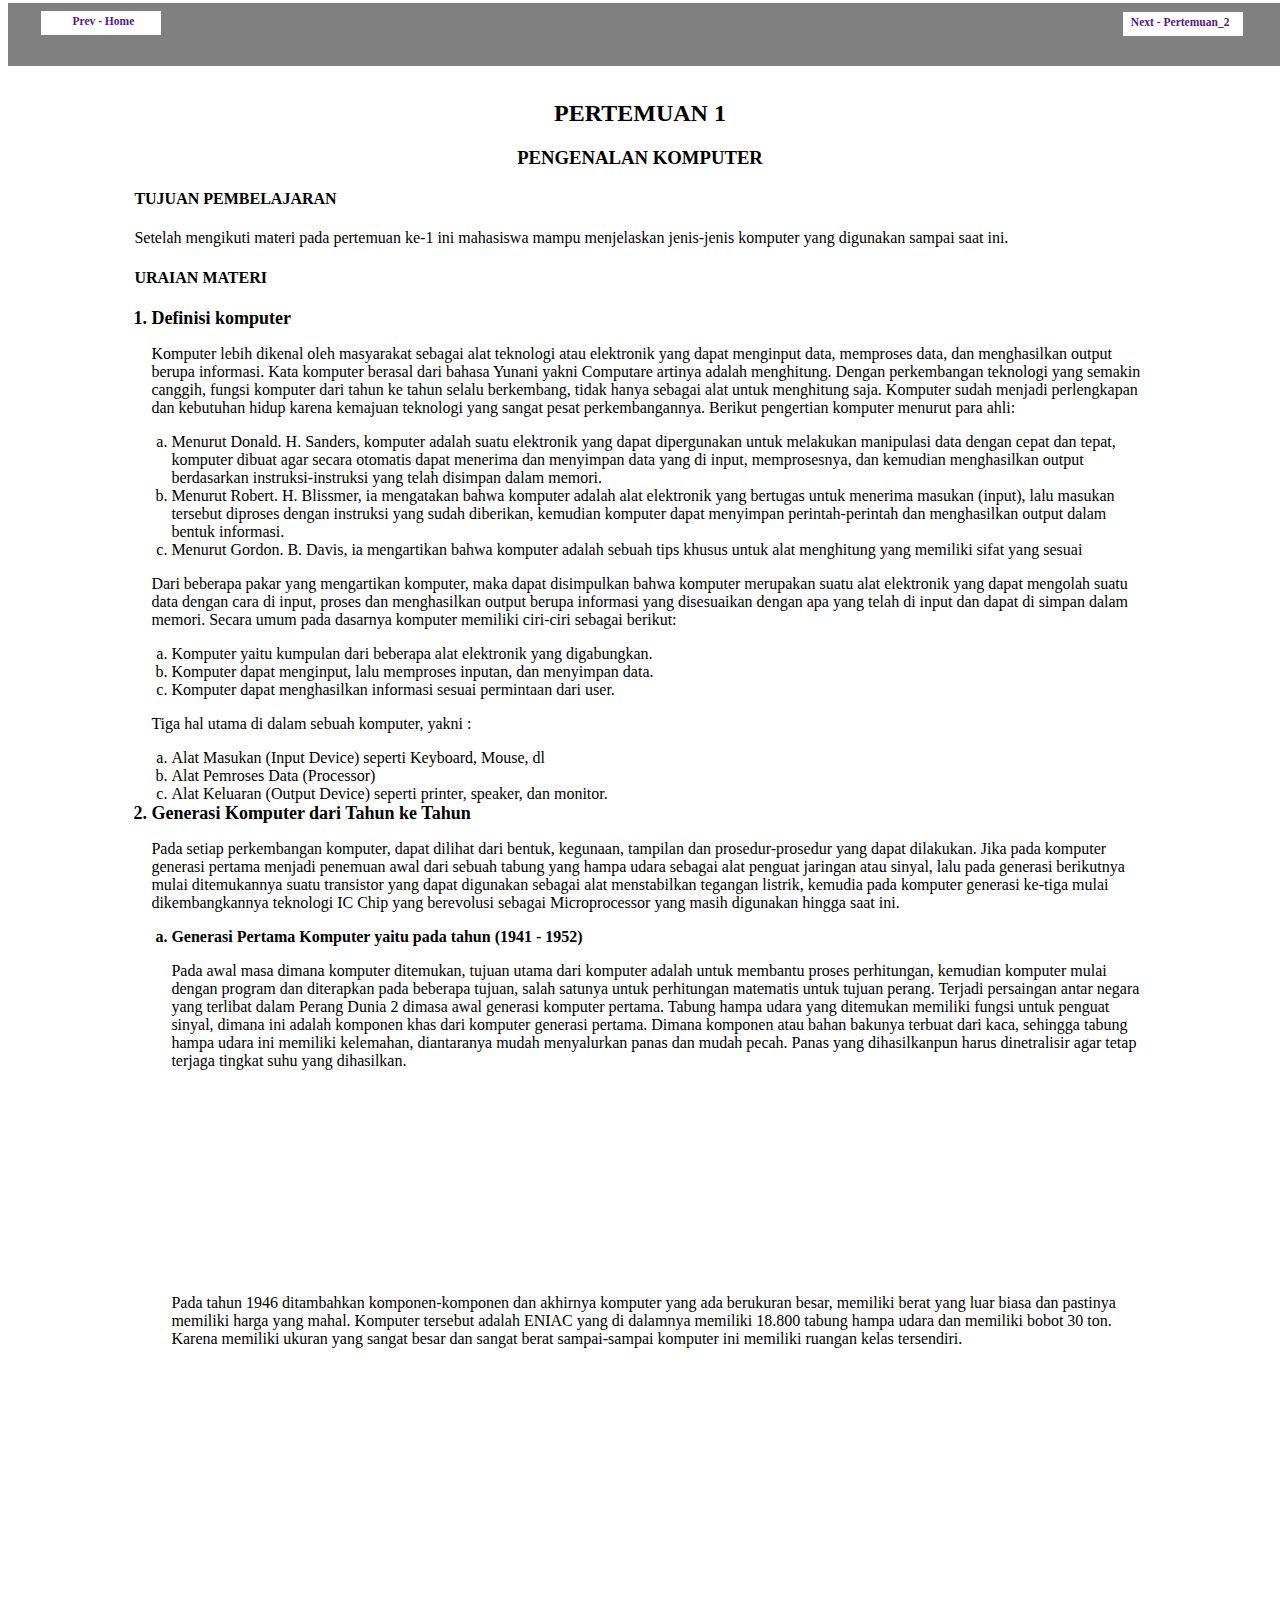
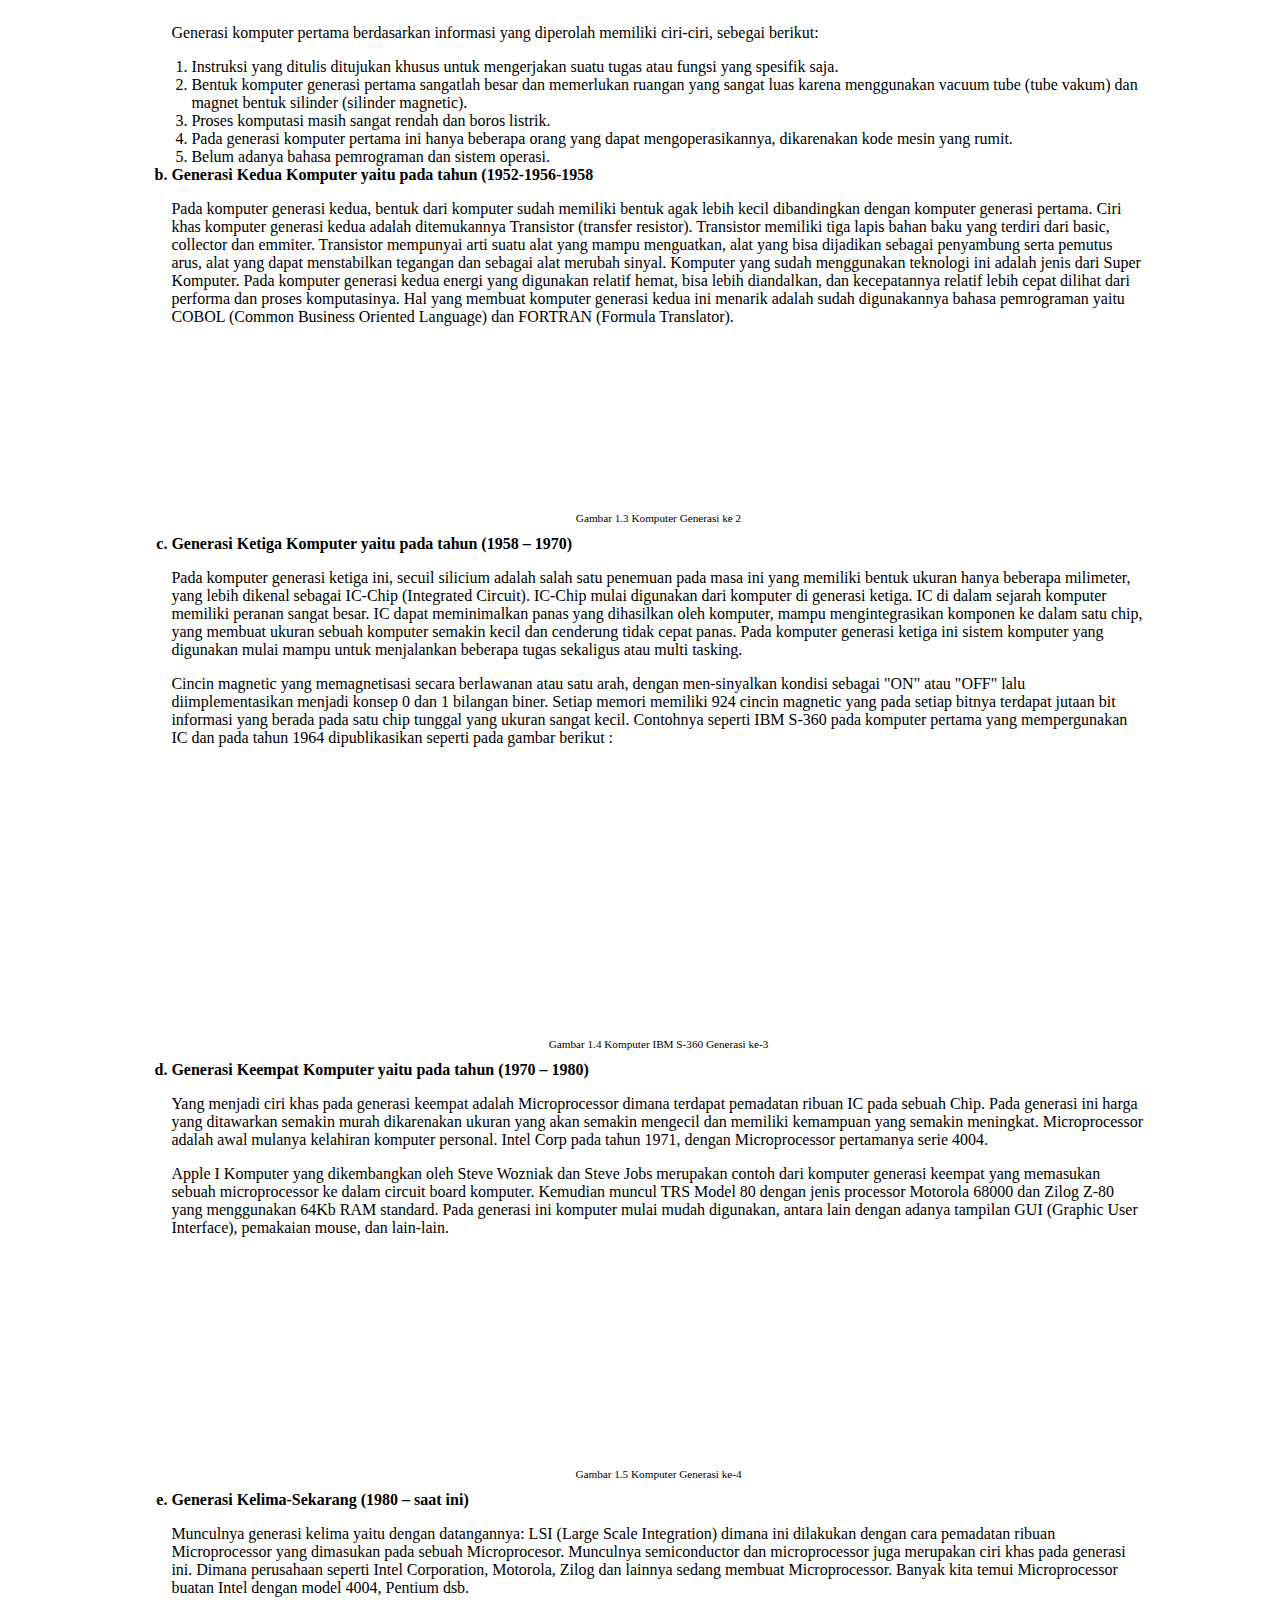
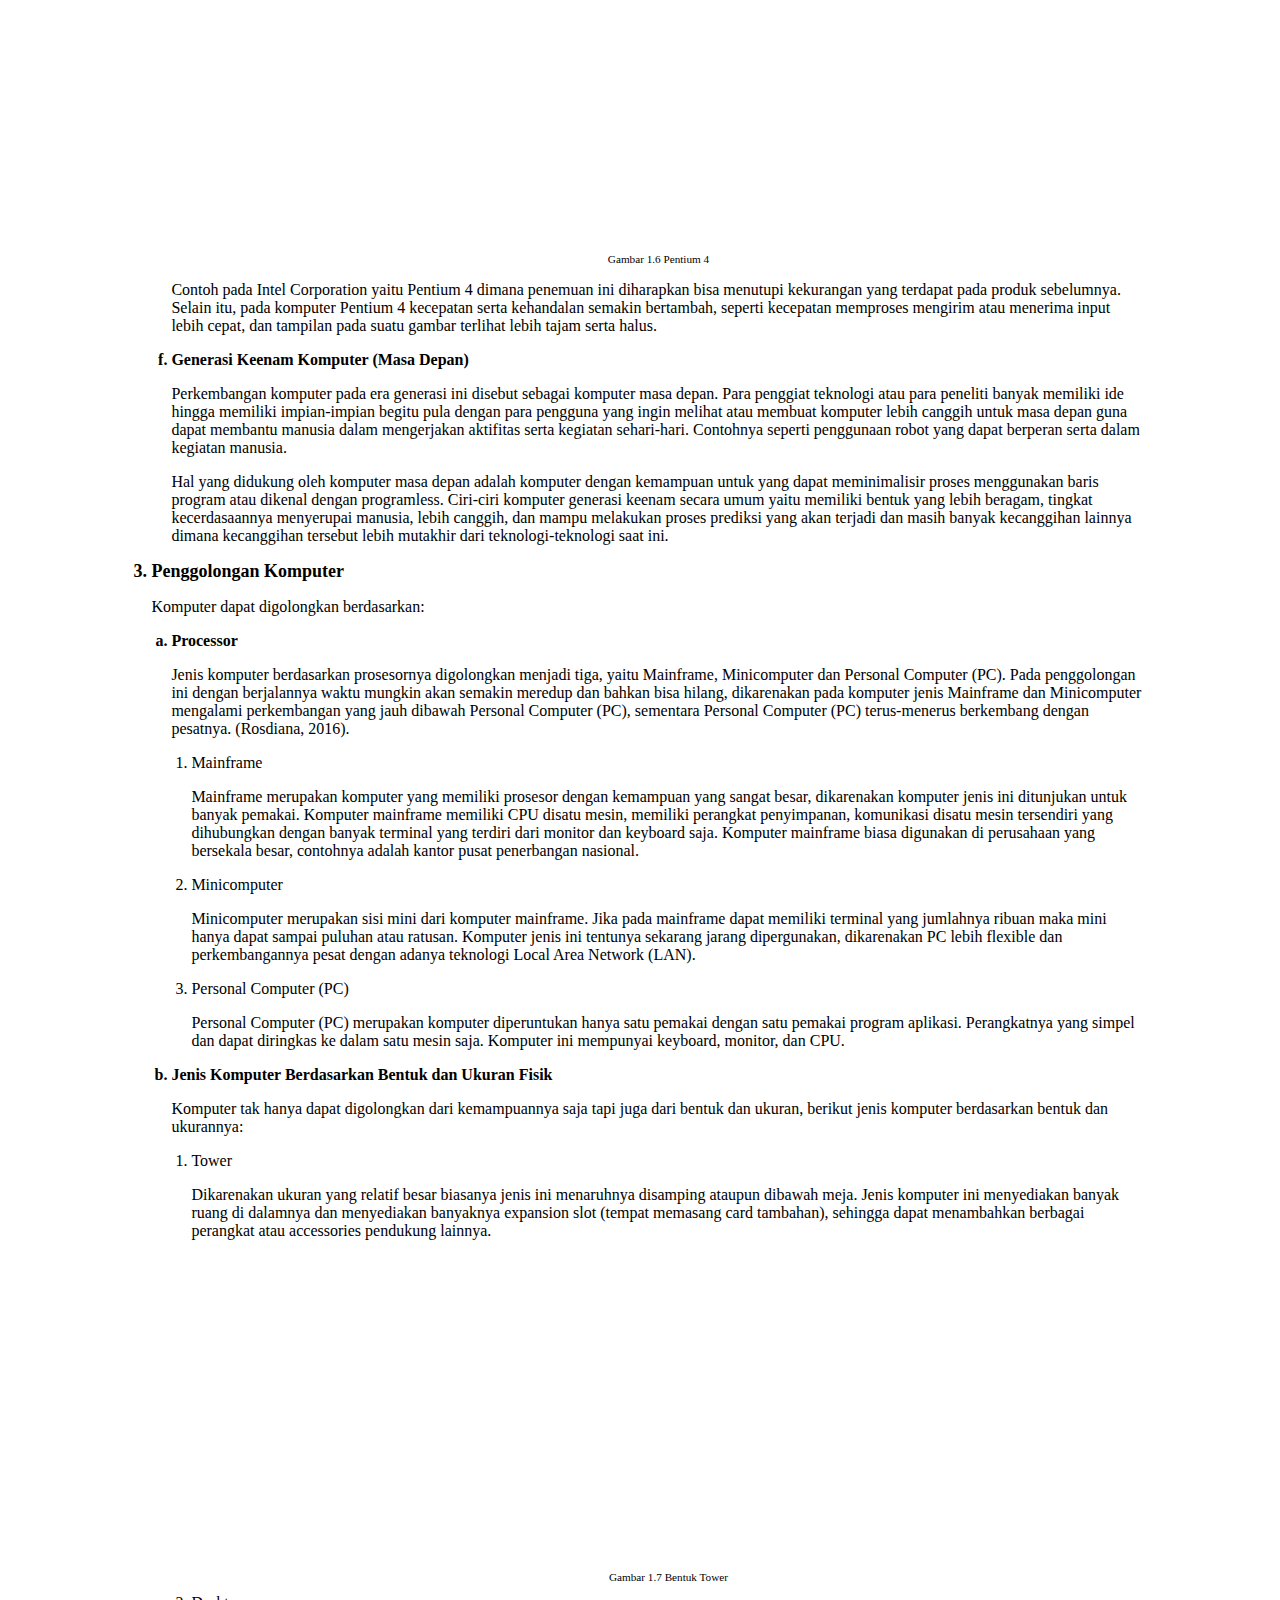
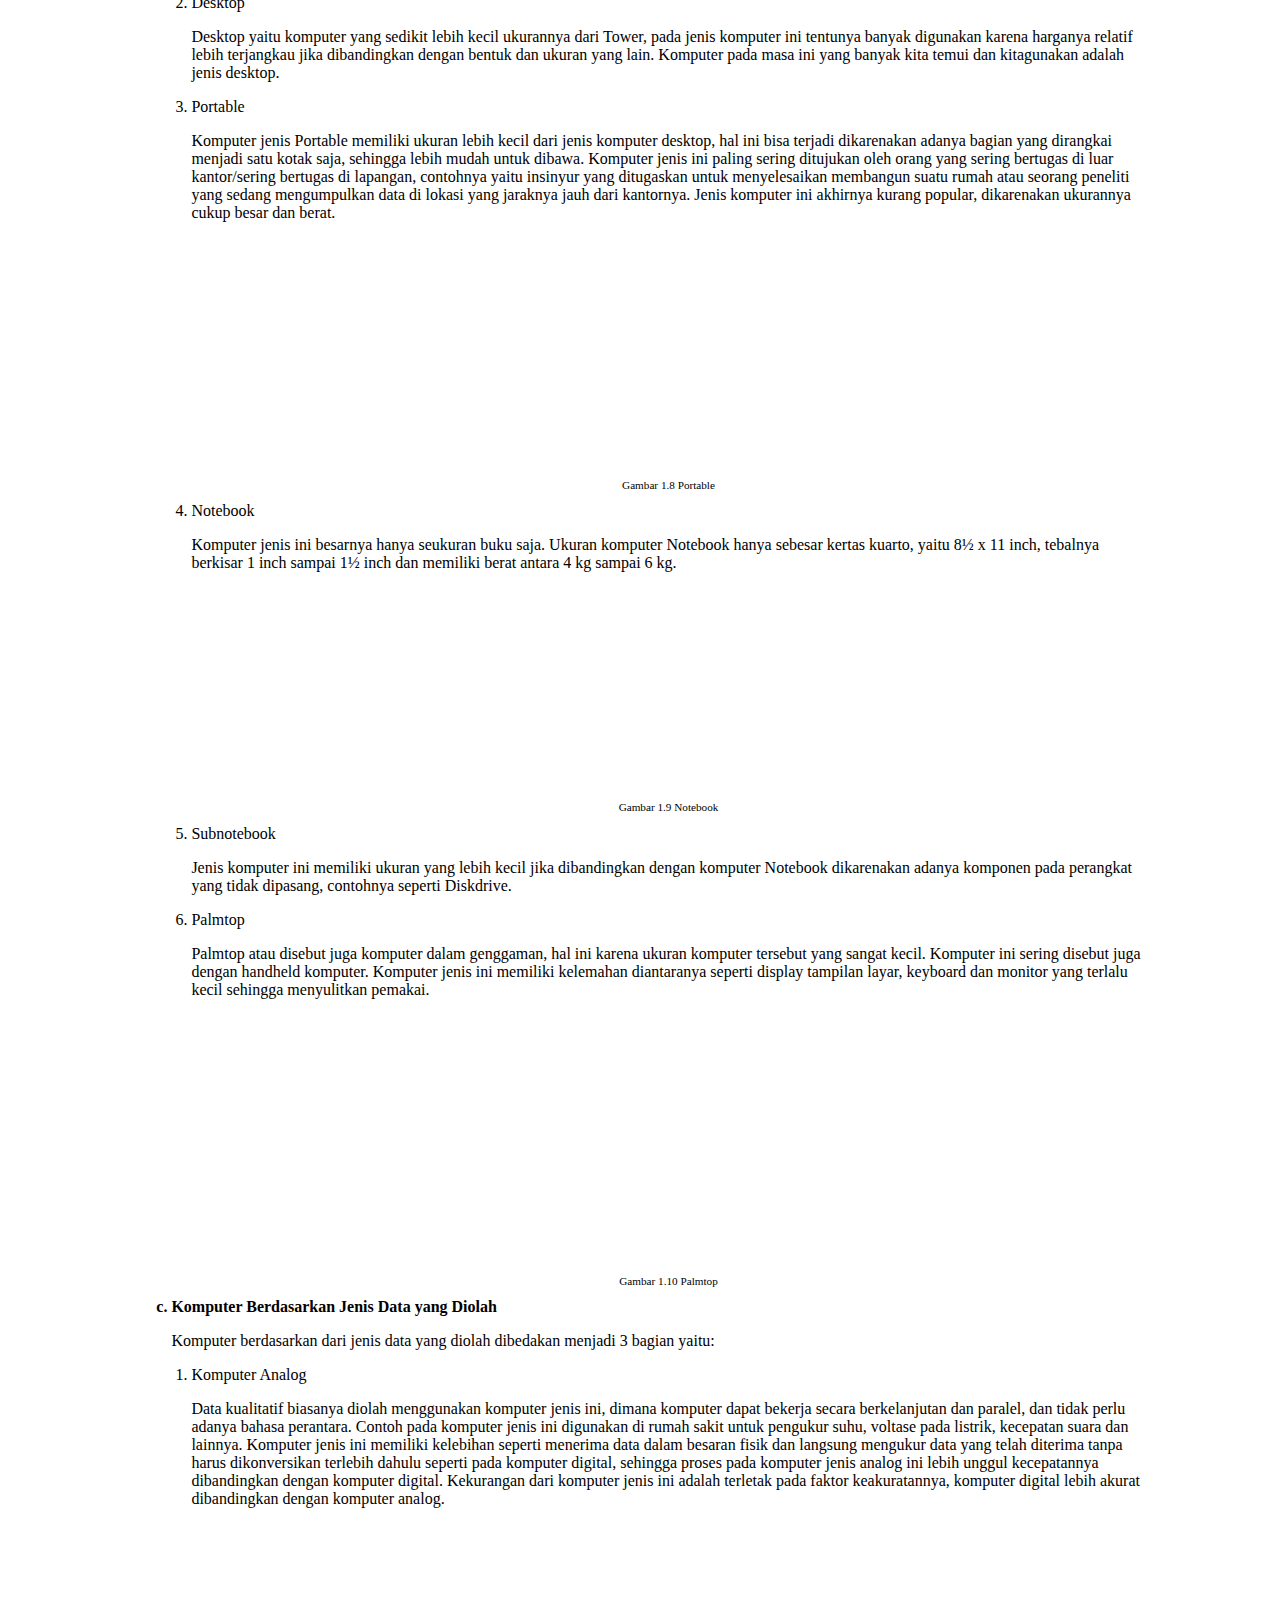
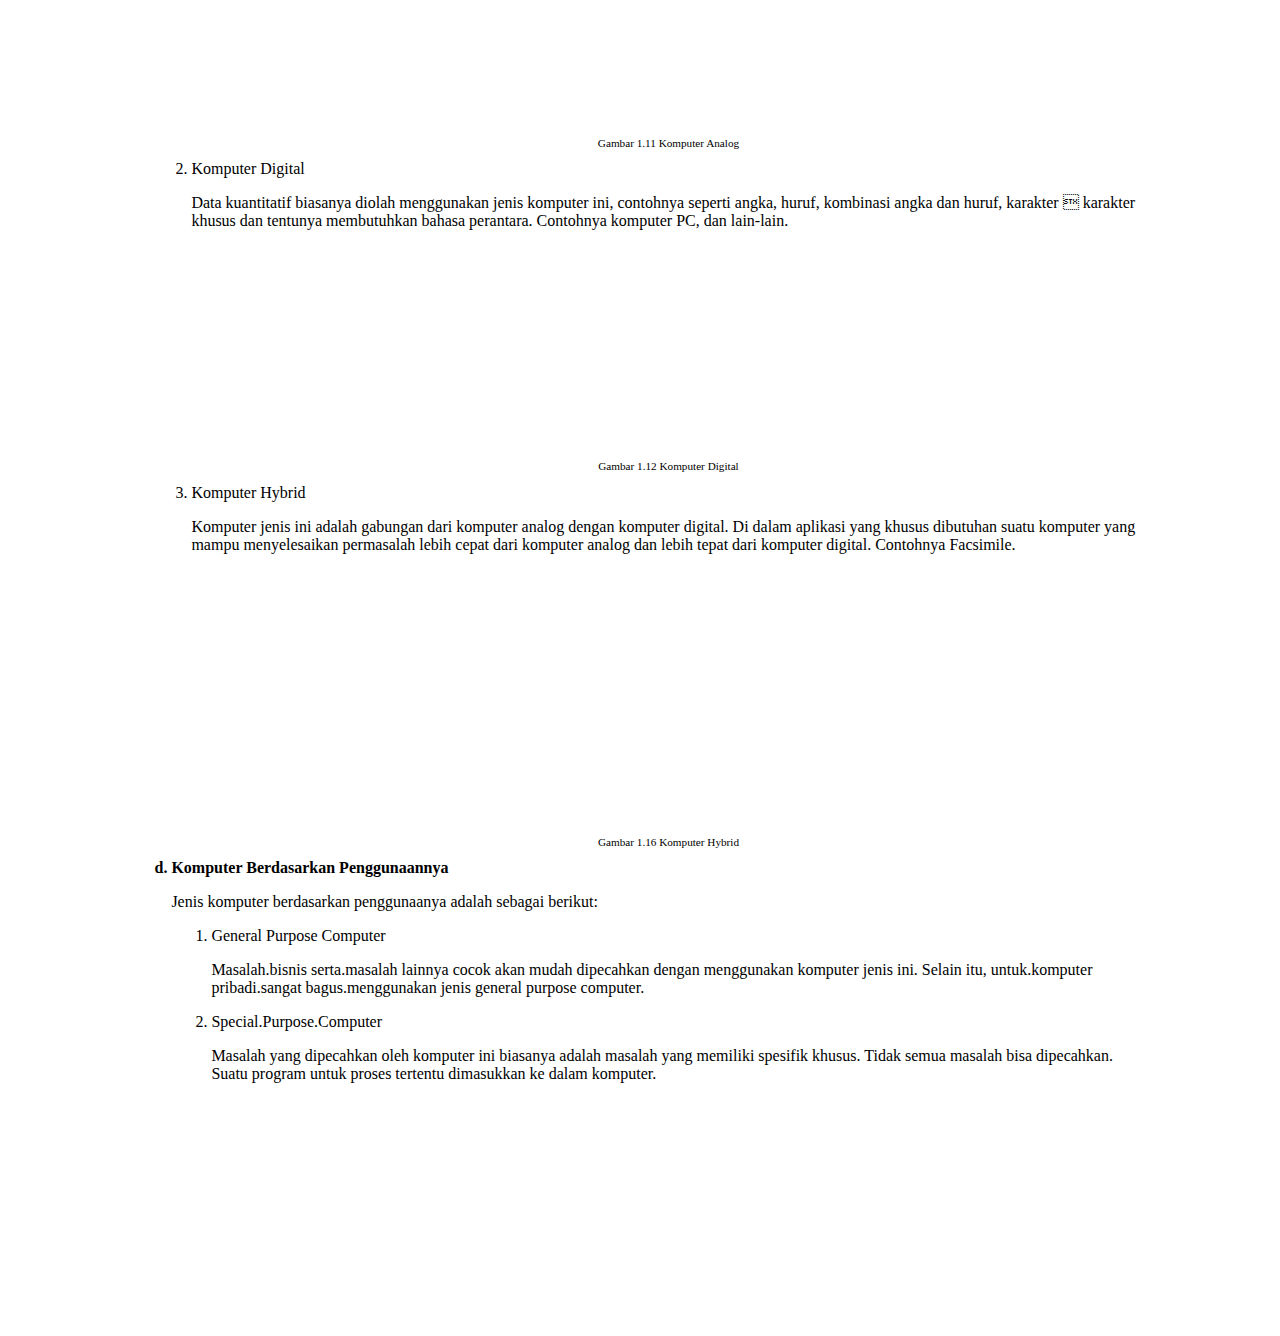
==== commit c247393a: "tambah navbar" ====
--- a/index.html
+++ b/index.html
@@ -7,7 +7,21 @@
 	<link rel="stylesheet" type="text/css" href="pertemuan1.css">
 </head>
 <body>
+	<div class="navigation">
+		<div class="next">
+			<a href="">
+			   <h4>Next - Pertemuan_2</h4>
+			</a>
+		</div>
+		<div class="prev">
+			<a href="">
+			   <h4>Prev - Home</h4>
+			</a>
+		</div>
+			
+	</div>
 	<div class="container">
+		
 		<div class="judul-1">
 		  <h2>PERTEMUAN 1</h2>
 		  <h3>PENGENALAN KOMPUTER</h3>
@@ -32,7 +46,7 @@
 						teknologi yang sangat pesat perkembangannya. Berikut pengertian komputer 
 						menurut para ahli:
 					</p>
-					<div class="para ahli">
+					<div class="cabang-materi">
 						<ol type="a">
 							<li>Menurut Donald. H. Sanders, komputer adalah suatu elektronik yang 
 								dapat dipergunakan untuk melakukan manipulasi data dengan cepat dan 
@@ -58,7 +72,7 @@
 						di simpan dalam memori. Secara umum pada dasarnya komputer memiliki 
 						ciri-ciri sebagai berikut:
 					</p>
-					<div class="ciri-ciri komputer">
+					<div class="cabang-materi">
 						<ol type="a">
 							<li>Komputer yaitu kumpulan dari beberapa alat elektronik yang 
 								digabungkan.</li>
@@ -68,7 +82,7 @@
 						</ol>
 					</div>
 					<p>Tiga hal utama di dalam sebuah komputer, yakni :</p>
-					<div class="tiga hal">
+					<div class="cabang-materi">
 						<ol type="a">
 							<li>Alat Masukan (Input Device) seperti Keyboard, Mouse, dl</li>
 							<li>Alat Pemroses Data (Processor)</li>
@@ -86,7 +100,7 @@
 						komputer generasi ke-tiga mulai dikembangkannya teknologi IC Chip yang 
 						berevolusi sebagai Microprocessor yang masih digunakan hingga saat ini.
 					</p>
-					<div class="generasi komputer">
+					<div class="cabang-materi">
 						<ol type="a">
 							<li class="sub-materi">Generasi Pertama Komputer yaitu pada tahun (1941 - 1952)</li>
 							<div class="batas-1"></div>
@@ -121,7 +135,7 @@
 							<p>Generasi komputer pertama berdasarkan informasi yang diperolah 
 								memiliki ciri-ciri, sebegai berikut:
 							</p>
-							<div>
+							<div class="cabang-materi">
 								<ol type="1">
 									<li>Instruksi yang ditulis ditujukan khusus untuk mengerjakan suatu 	tugas atau fungsi yang spesifik saja. </li>
 									<li>Bentuk komputer generasi pertama sangatlah besar dan memerlukan 
@@ -244,7 +258,7 @@
 					</div>
 					<li class="sub-judul">Penggolongan Komputer</li>
 					<p>Komputer dapat digolongkan berdasarkan:</p>
-					<div>
+					<div class="cabang-materi">
 						<ol type="a">
 							<li class="sub-materi">Processor</li>
 							<p>Jenis komputer berdasarkan prosesornya digolongkan menjadi tiga, yaitu
@@ -255,7 +269,7 @@
 								dibawah Personal Computer (PC), sementara Personal Computer (PC)
 								terus-menerus berkembang dengan pesatnya. (Rosdiana, 2016).
 							</p>
-							<div>
+							<div class="cabang-materi">
 								<ol type="1">
 									<li>Mainframe</li>
 									<p>Mainframe merupakan komputer yang memiliki prosesor dengan 
@@ -287,7 +301,7 @@
 								tapi juga dari bentuk dan ukuran, berikut jenis komputer berdasarkan 
 								bentuk dan ukurannya:
 							</p>
-							<div>
+							<div class="cabang-materi">
 								<ol type="1">
 									<li>Tower</li>
 									<p>Dikarenakan ukuran yang relatif besar biasanya jenis ini menaruhnya 
@@ -347,7 +361,7 @@
 							<p>Komputer berdasarkan dari jenis data yang diolah dibedakan menjadi 3 bagian 
 								yaitu:
 							</p>
-							<div>
+							<div class="cabang-materi">
 								<ol type="1">
 									<li>Komputer Analog</li>
 									<p>Data kualitatif biasanya diolah menggunakan komputer jenis ini, 
@@ -401,6 +415,7 @@
 										yang memiliki spesifik khusus. Tidak semua masalah bisa dipecahkan. 
 										Suatu program untuk proses tertentu dimasukkan ke dalam komputer.
 									</p>
+
 								</ol>
 							</div>
 						</ol>
--- a/pertemuan1.css
+++ b/pertemuan1.css
@@ -2,8 +2,92 @@
 
 
 img{
+	width: 300px;
+	transform: scale(1);
+	transition: .9s;
+}
+img:hover {
 	width: 70%;
-	margin-left: 10%;
+	transform: scale(.9);
+}
+.navigation {
+	width: 100%;
+	height: 7%;
+	background-color: gray;
+	position: fixed;
+	top: 3px;
+}
+
+/*css next */
+.next {
+	width: 150px;
+	height: 30px ;
+	position: absolute;
+	top: 6px;
+	right: 30px;
+	background-color: white;
+	transform: scale(.8);
+	transition: .9s;	
+}
+.next a h4 {
+	font-size: 100%;
+	position: absolute;
+	top: -17px;
+	right: 10px;
+	transform: scale(.9);
+	transition: .9s;	
+}
+.next a h4:hover {
+	transform: scale(1);
+	color: white;
+	background-color: hotpink;
+}
+.next:hover {
+	transform: scale(1);
+	color: white;
+	background-color: hotpink;
+
+}
+
+/*css prev */
+
+.prev {
+	width: 150px;
+	height: 30px ;
+	position: absolute;
+	background-color: white;
+	transform: scale(.8);
+	transition: .9s;
+	top: 5px;
+	left: 18px;	
+}
+.prev a h4 {
+	font-size: 100%;
+	position: absolute;
+	transform: scale(.9);
+	transition: .9s;
+	top: -17px;
+	right: 29px;	
+}
+.prev a h4:hover {
+	transform: scale(1);
+	color: white;
+	background-color: hotpink;
+}
+.prev:hover {
+	transform: scale(1);
+	color: white;
+	background-color: hotpink;
+
+}
+
+
+
+
+
+
+.cabang-materi {
+	margin-left: -20px;
 }
 .judul {
 	margin-left: -23px;
@@ -20,6 +104,7 @@
 .container{
 	background-color: white;
 	margin: 5% 10% 20% 10%;
+	margin-top: 100px;
 }
 
 /*
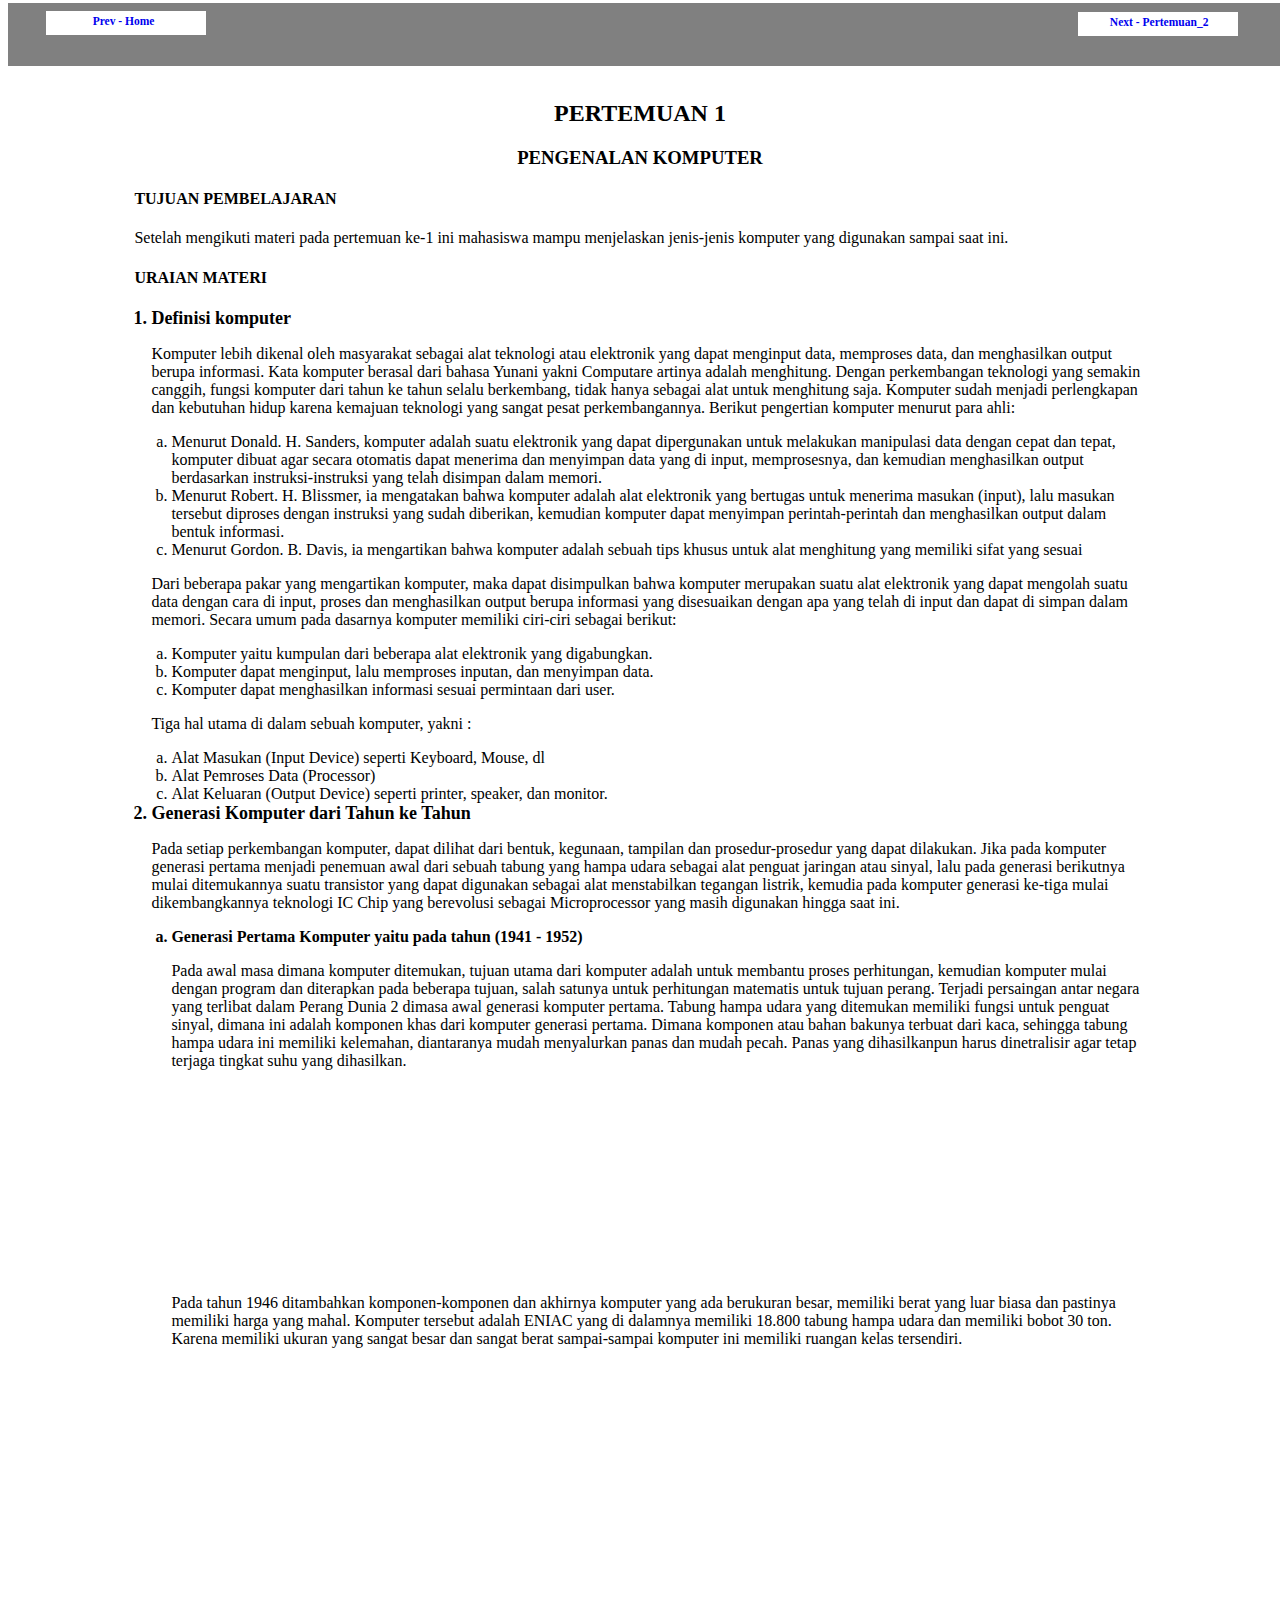
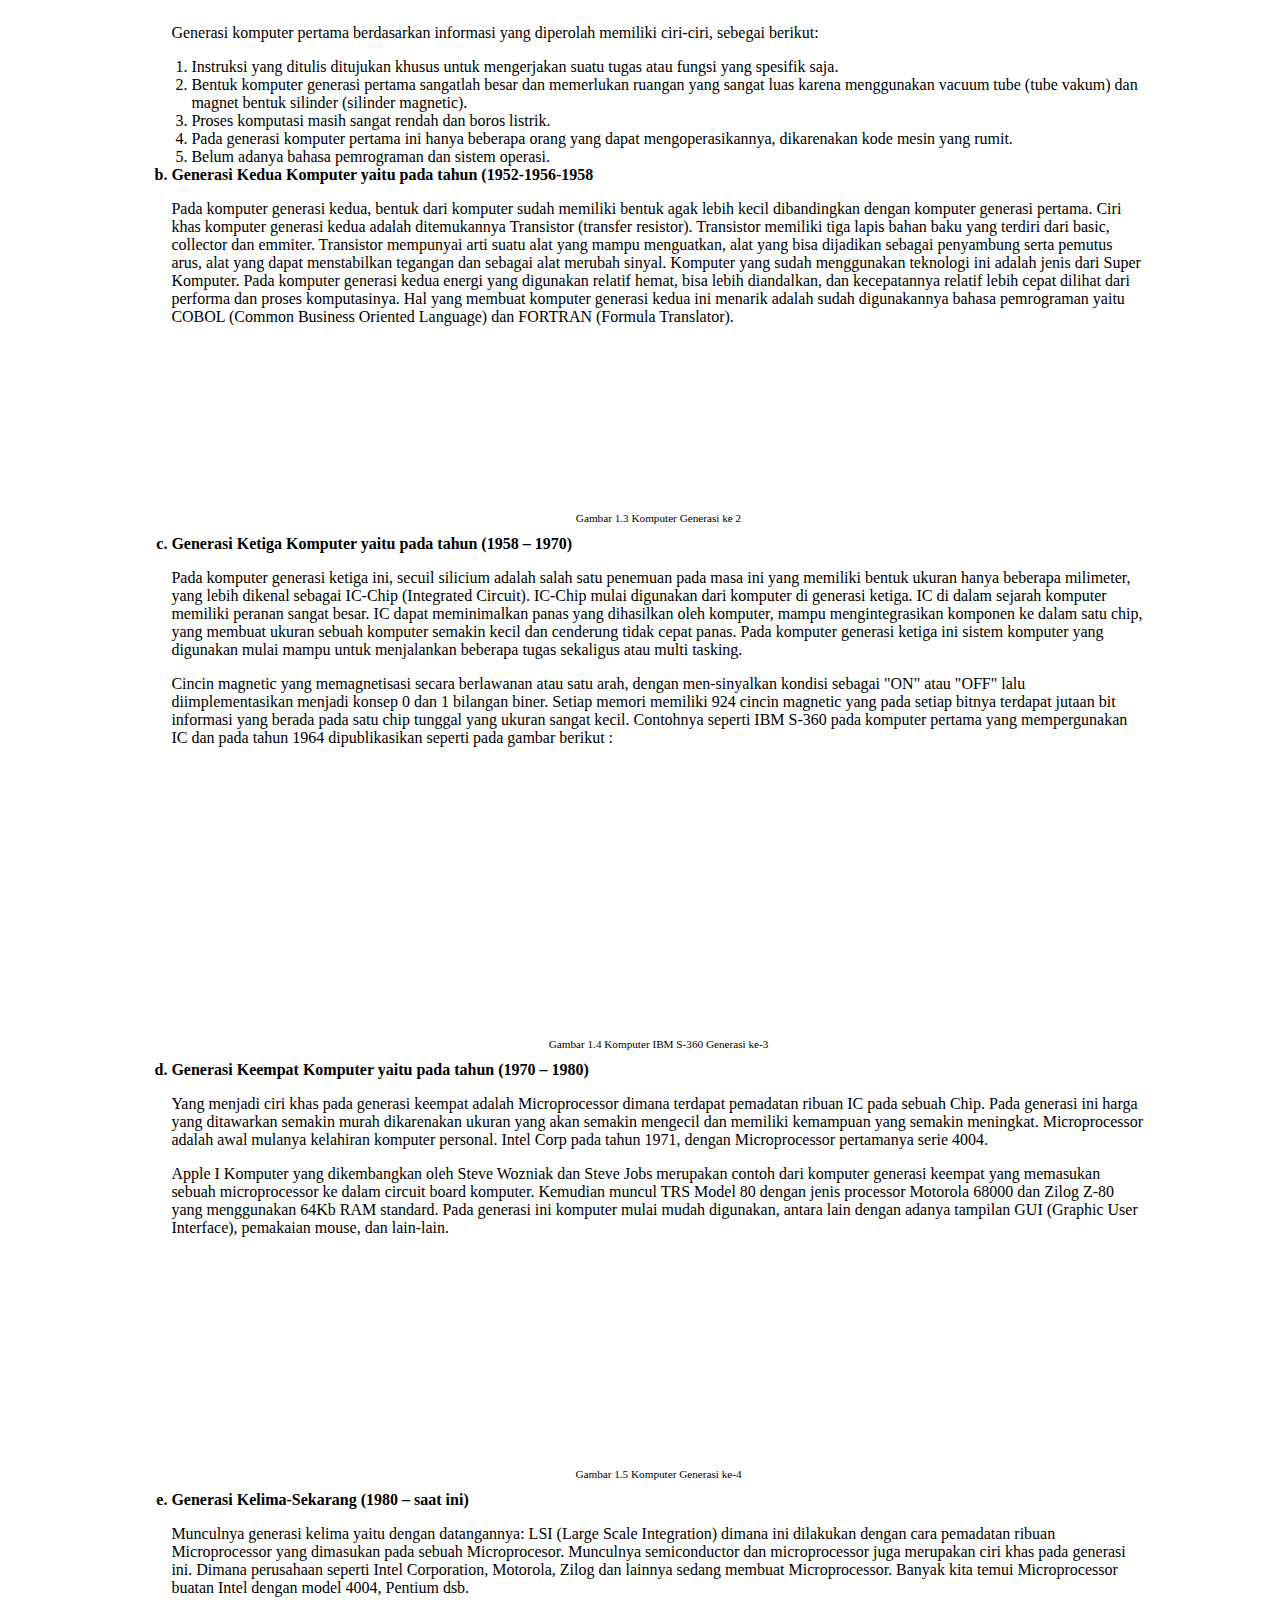
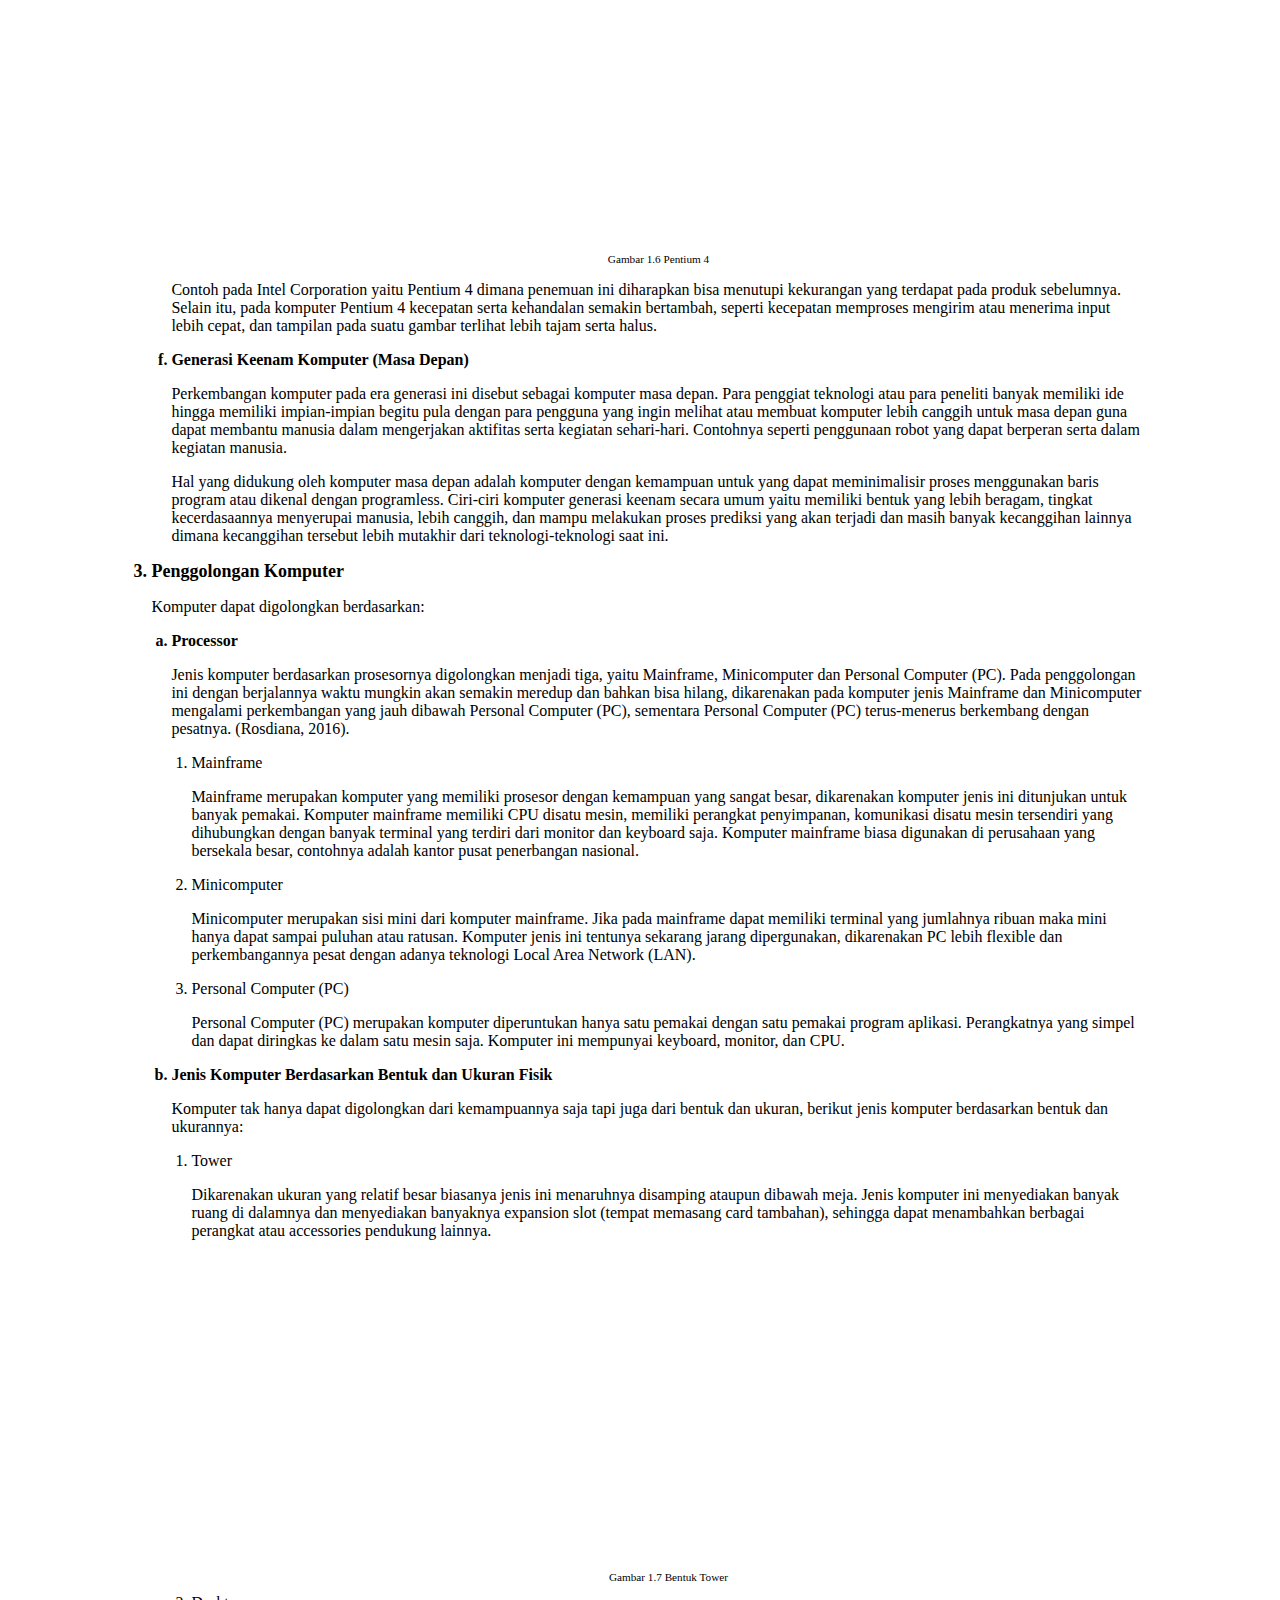
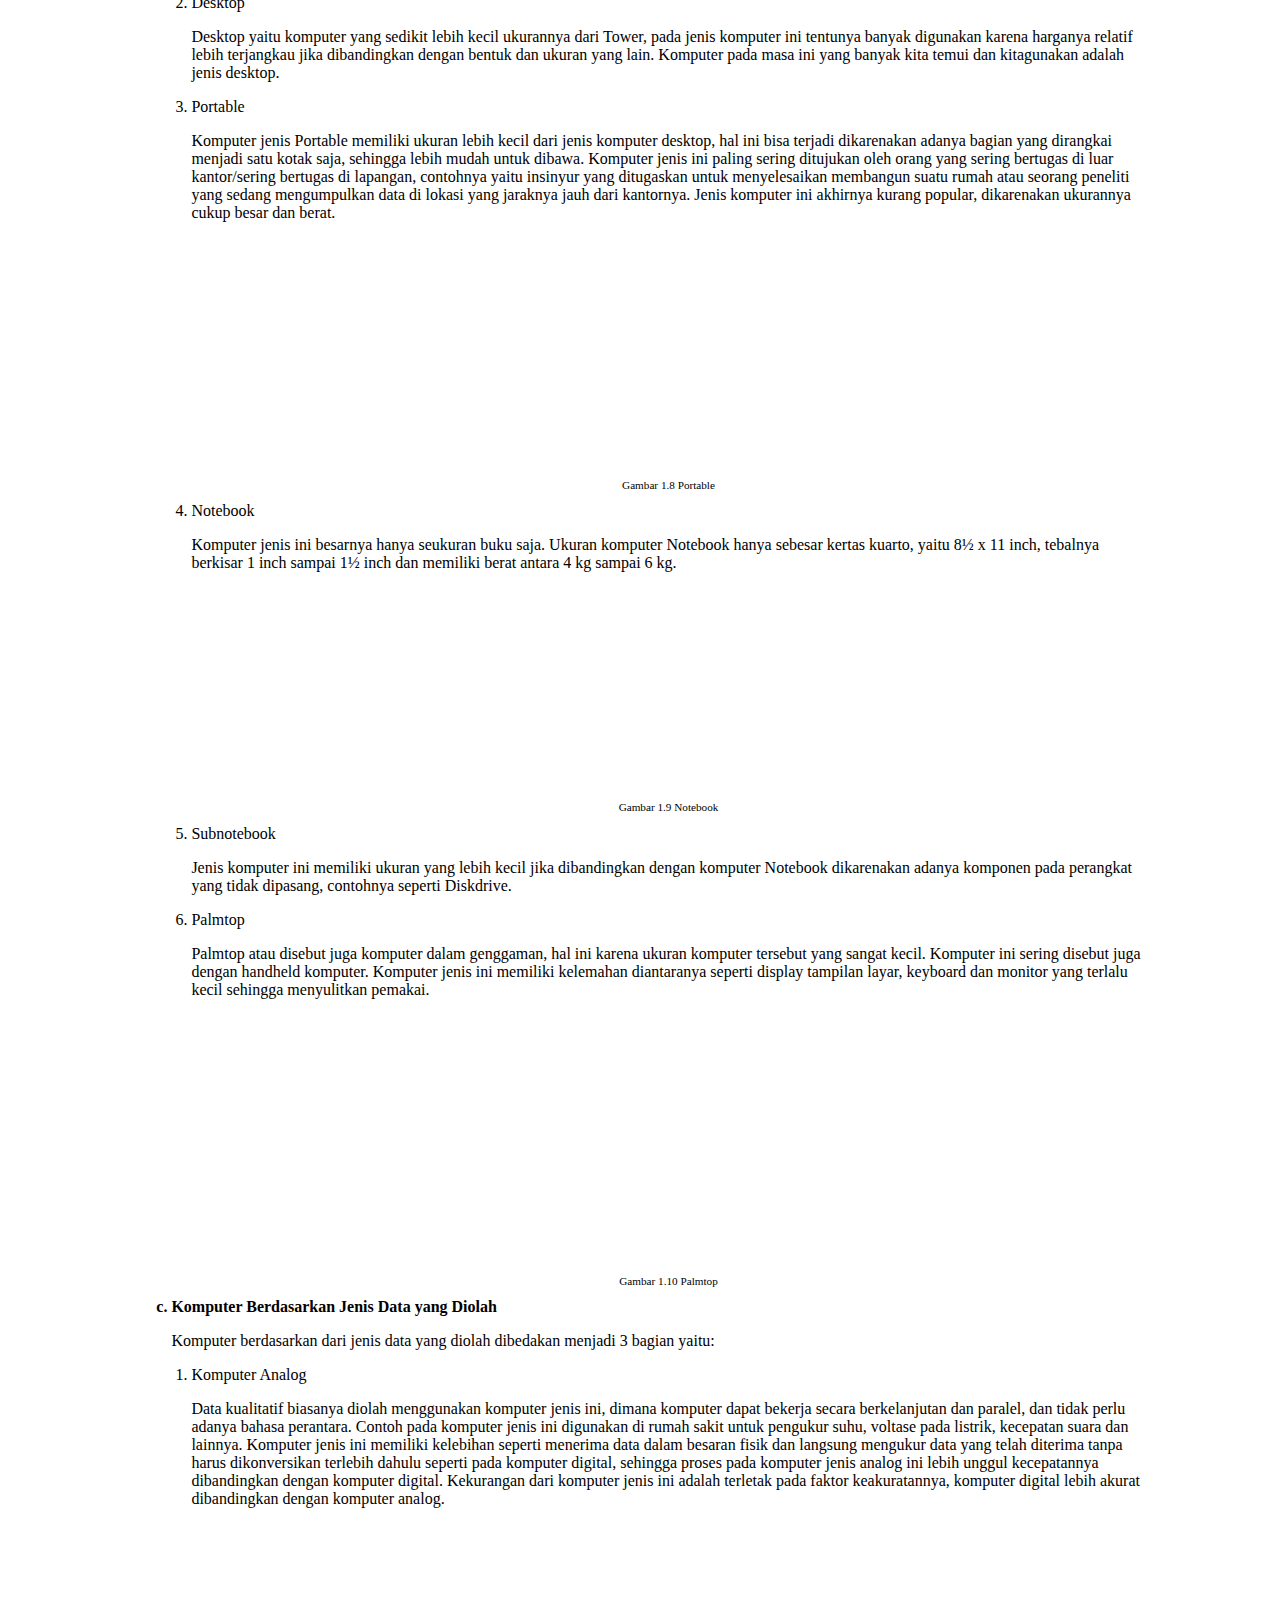
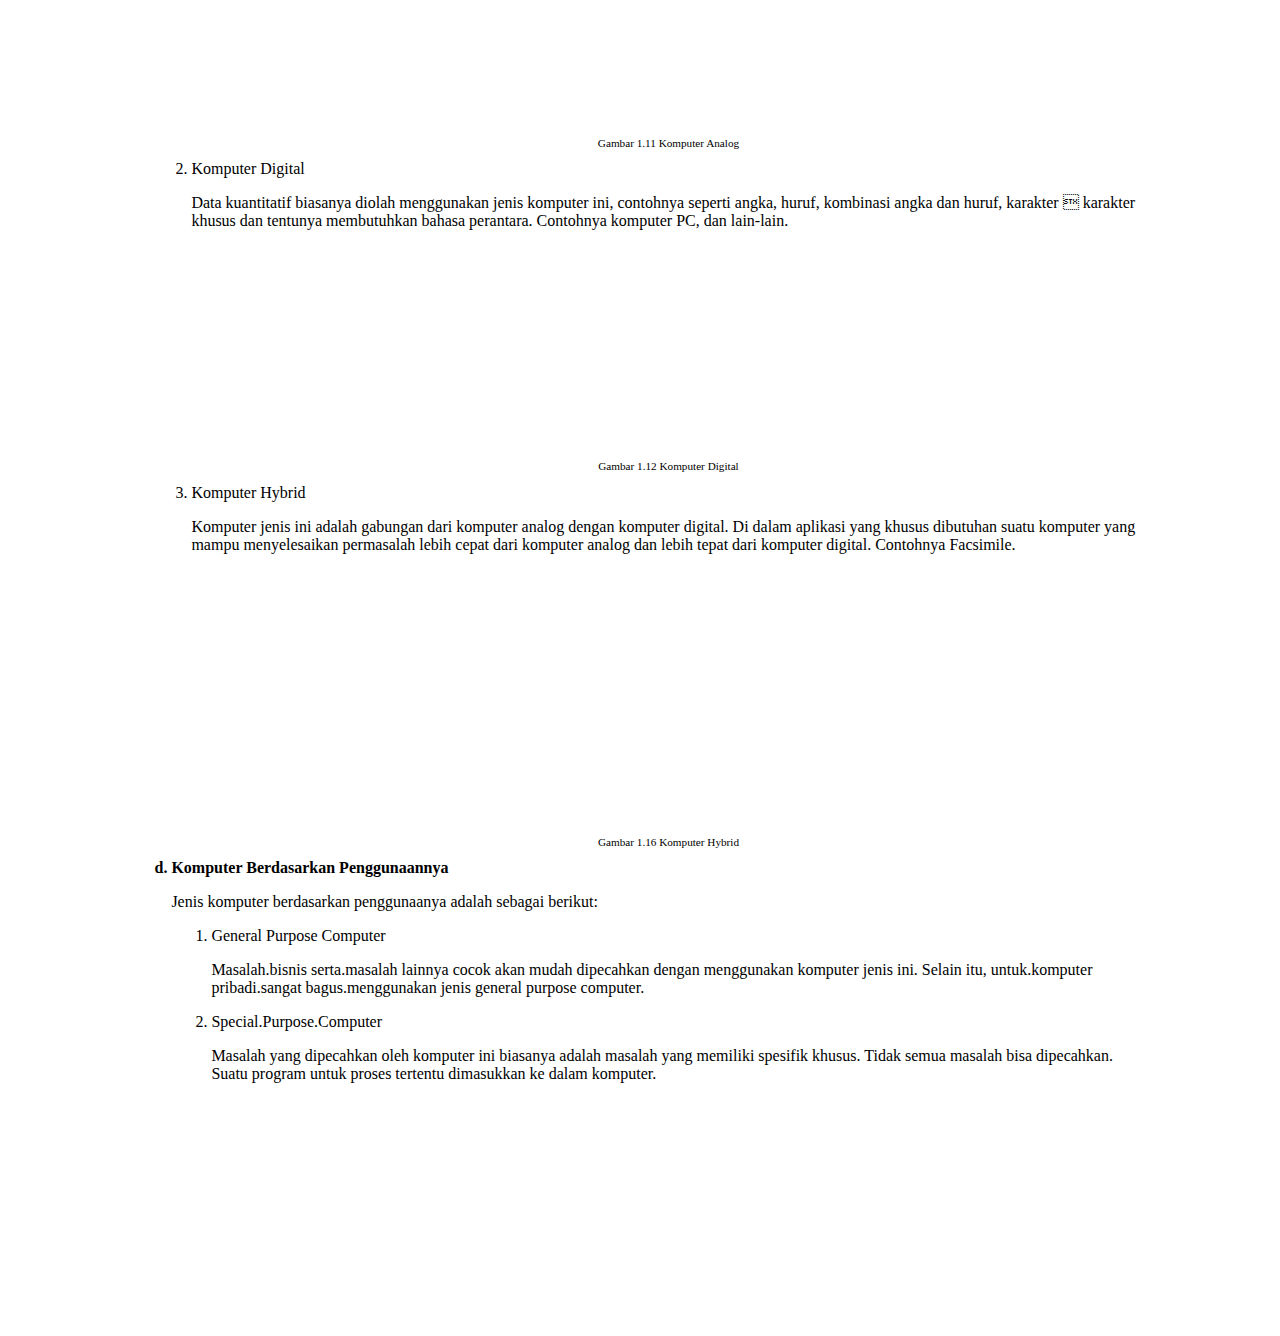
==== commit 199d5c49: "menambahkan navbar" ====
--- a/index.html
+++ b/index.html
@@ -9,12 +9,12 @@
 <body>
 	<div class="navigation">
 		<div class="next">
-			<a href="">
+			<a href="https://zakaria-design.github.io/pertemuan2/">
 			   <h4>Next - Pertemuan_2</h4>
 			</a>
 		</div>
 		<div class="prev">
-			<a href="">
+			<a href="https://zakaria-design.github.io/">
 			   <h4>Prev - Home</h4>
 			</a>
 		</div>
--- a/pertemuan1.css
+++ b/pertemuan1.css
@@ -20,7 +20,7 @@
 
 /*css next */
 .next {
-	width: 150px;
+	width: 200px;
 	height: 30px ;
 	position: absolute;
 	top: 6px;
@@ -33,7 +33,7 @@
 	font-size: 100%;
 	position: absolute;
 	top: -17px;
-	right: 10px;
+	right: 30px;
 	transform: scale(.9);
 	transition: .9s;	
 }
@@ -52,7 +52,7 @@
 /*css prev */
 
 .prev {
-	width: 150px;
+	width: 200px;
 	height: 30px ;
 	position: absolute;
 	background-color: white;
@@ -67,7 +67,7 @@
 	transform: scale(.9);
 	transition: .9s;
 	top: -17px;
-	right: 29px;	
+	right: 60px;	
 }
 .prev a h4:hover {
 	transform: scale(1);
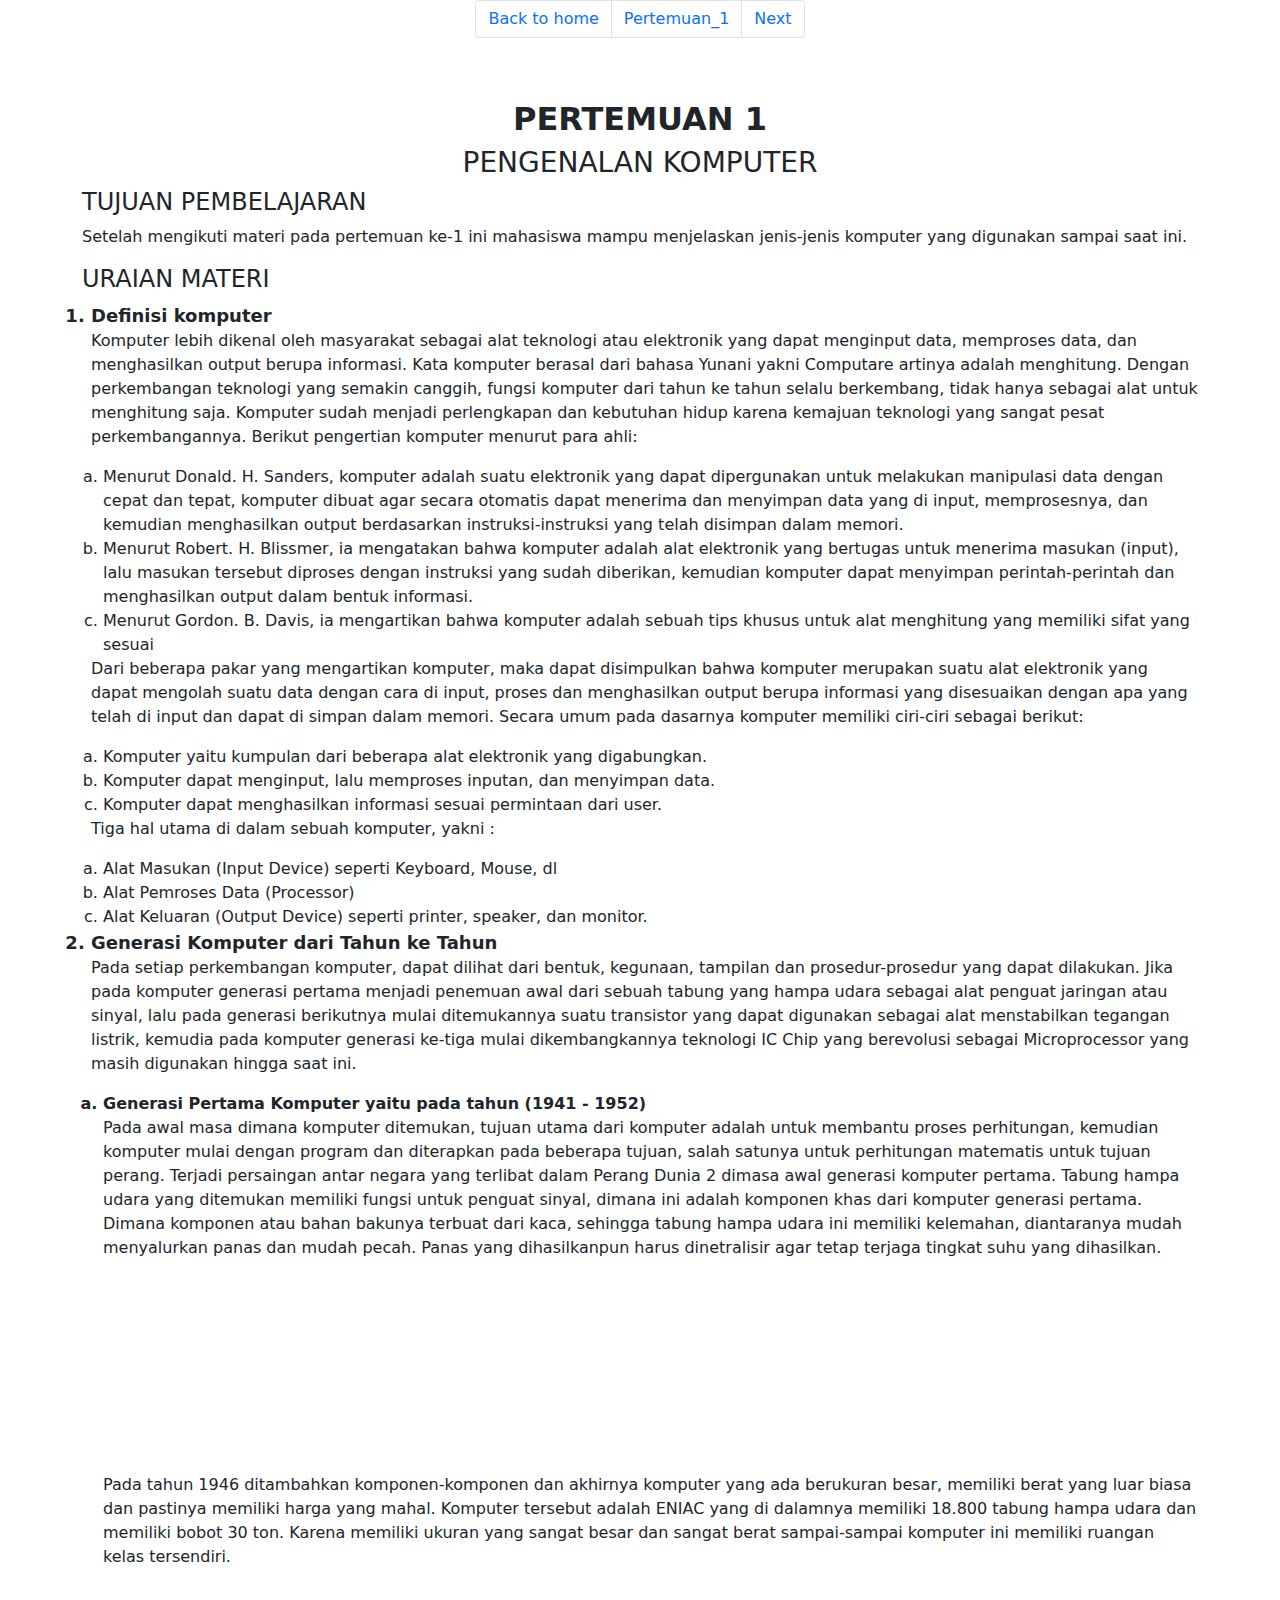
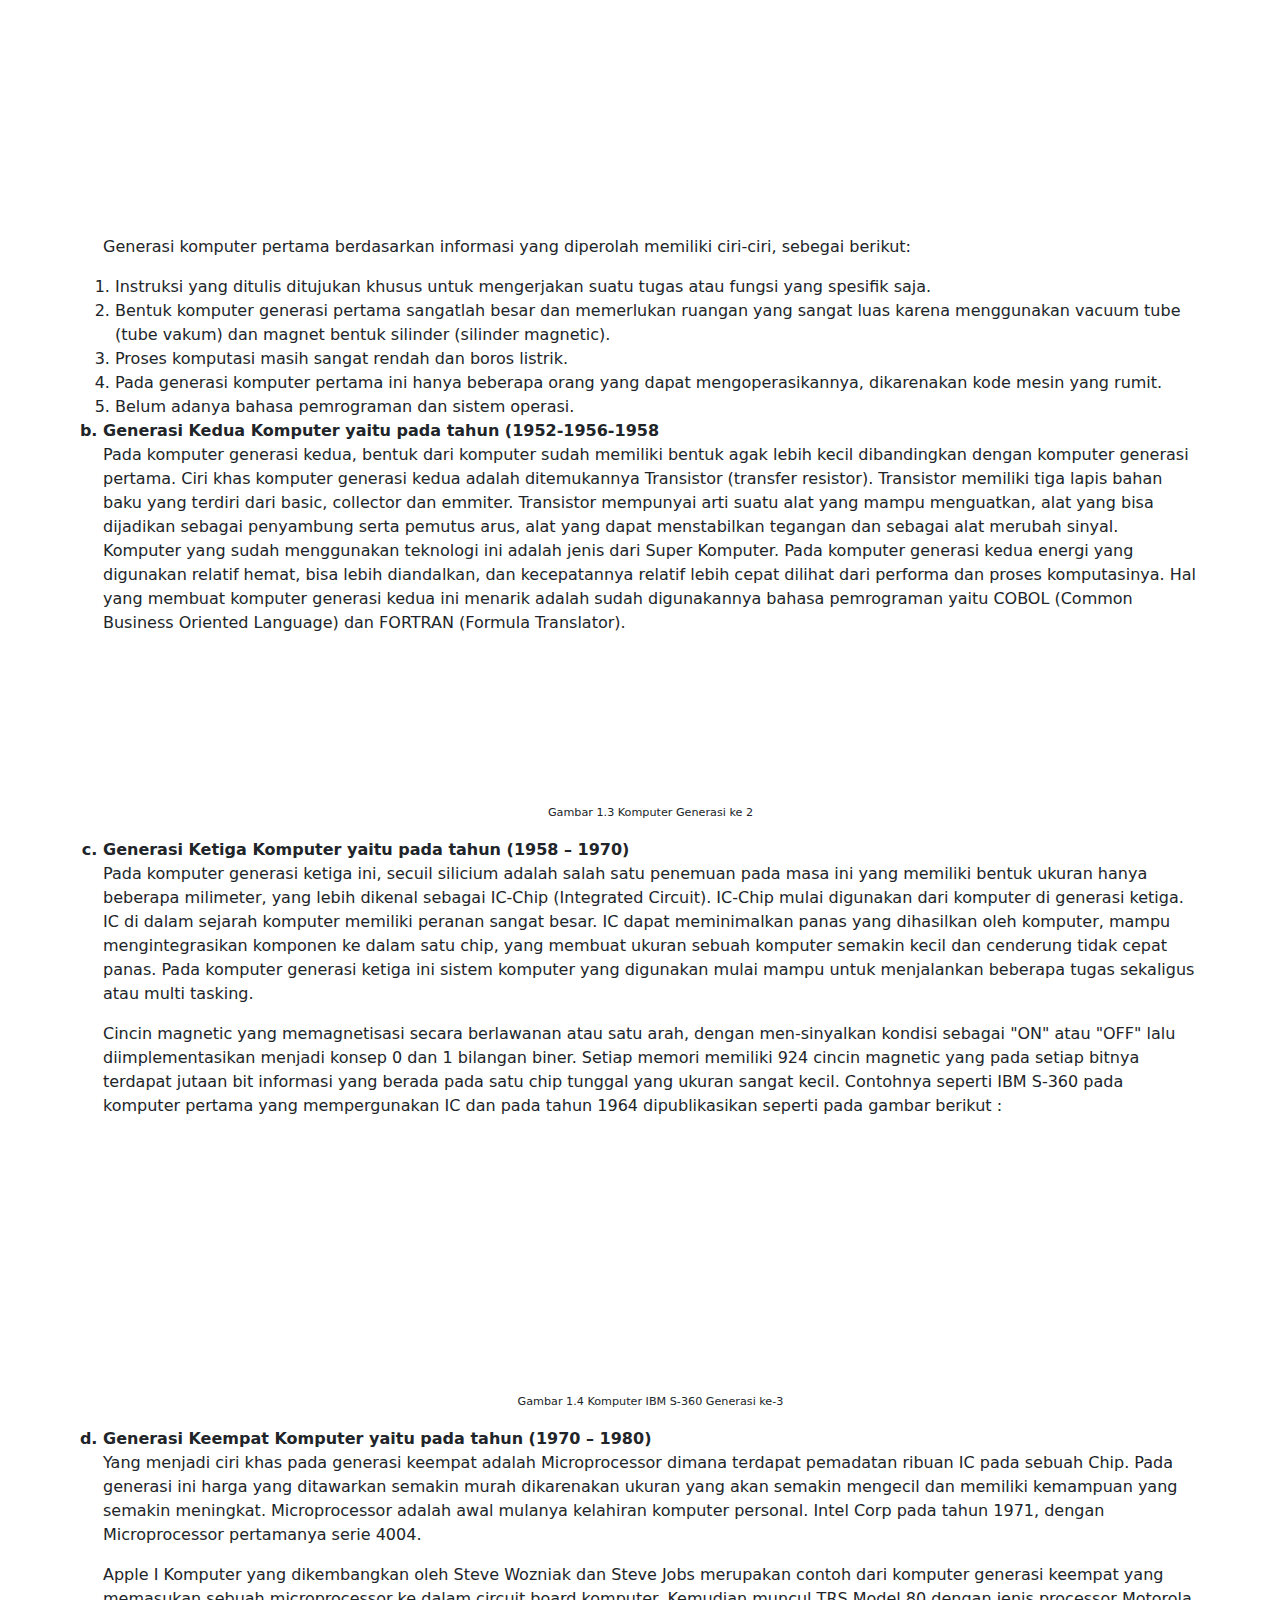
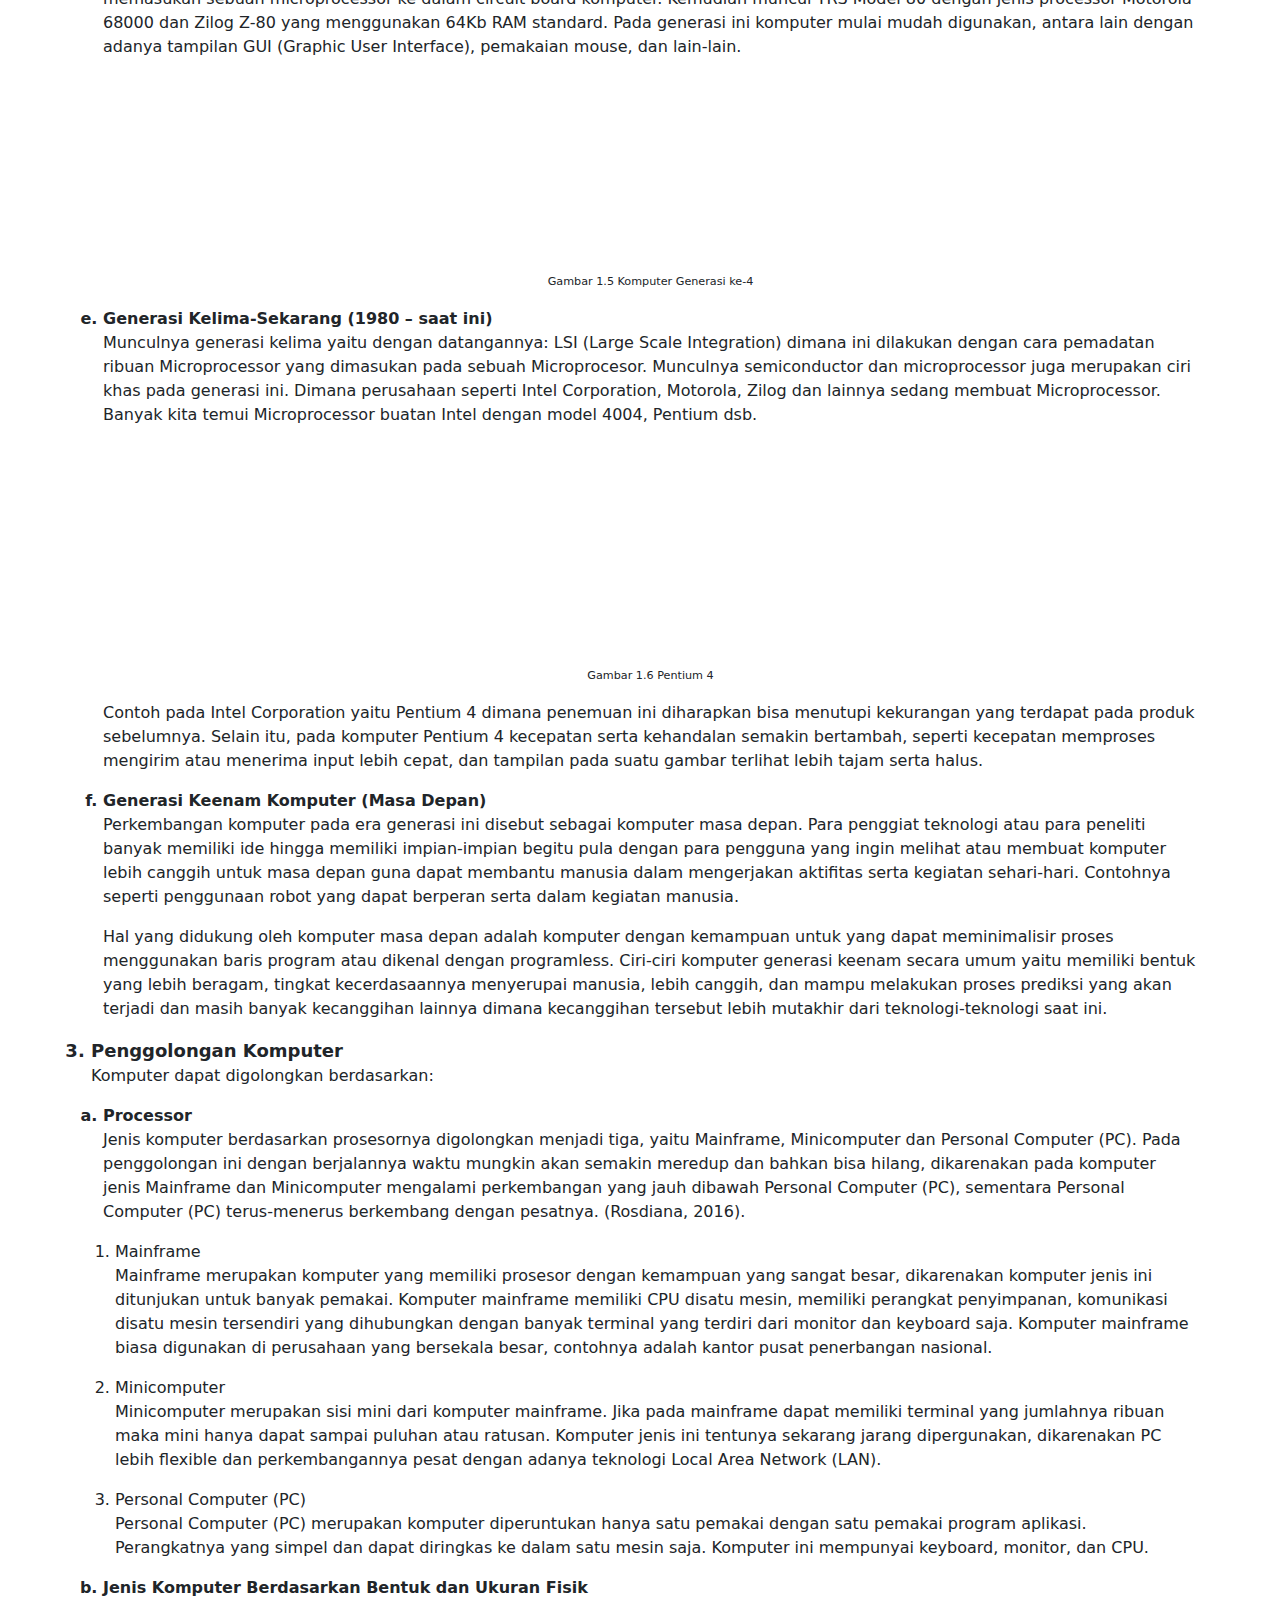
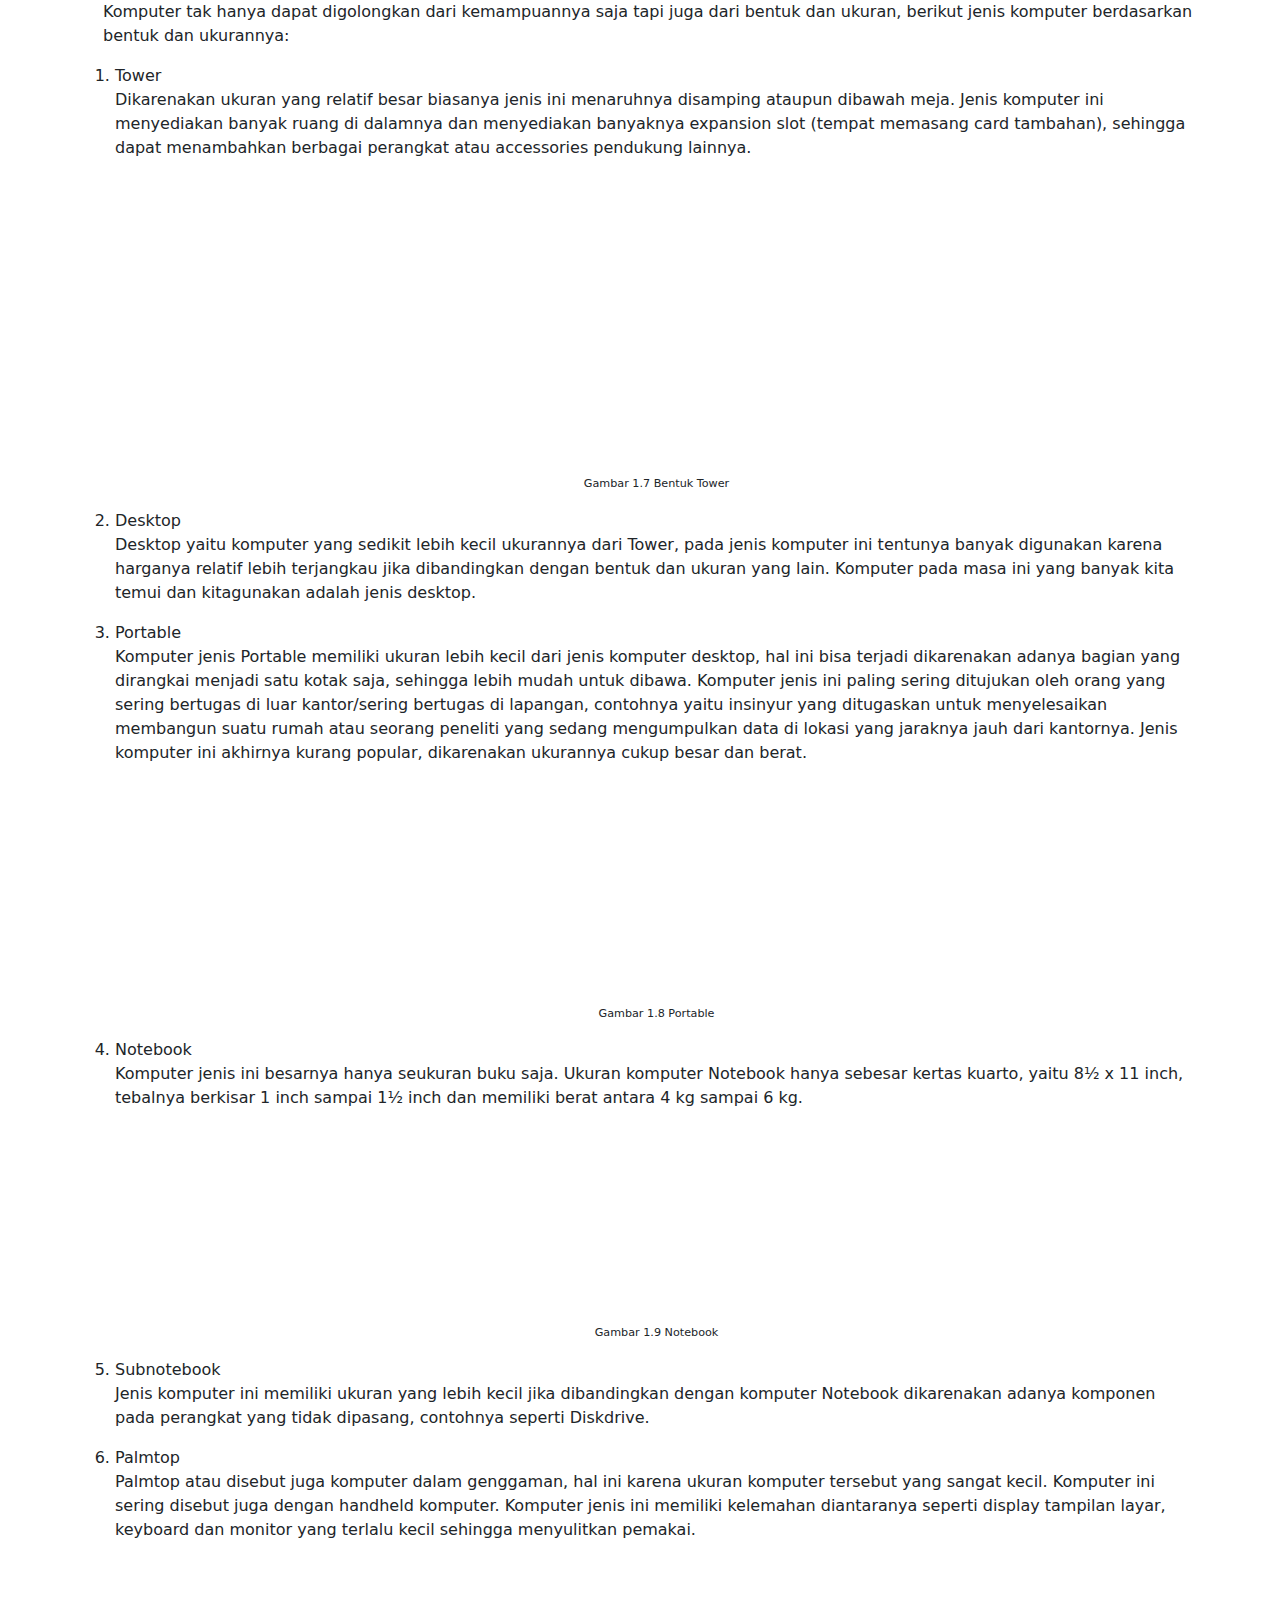
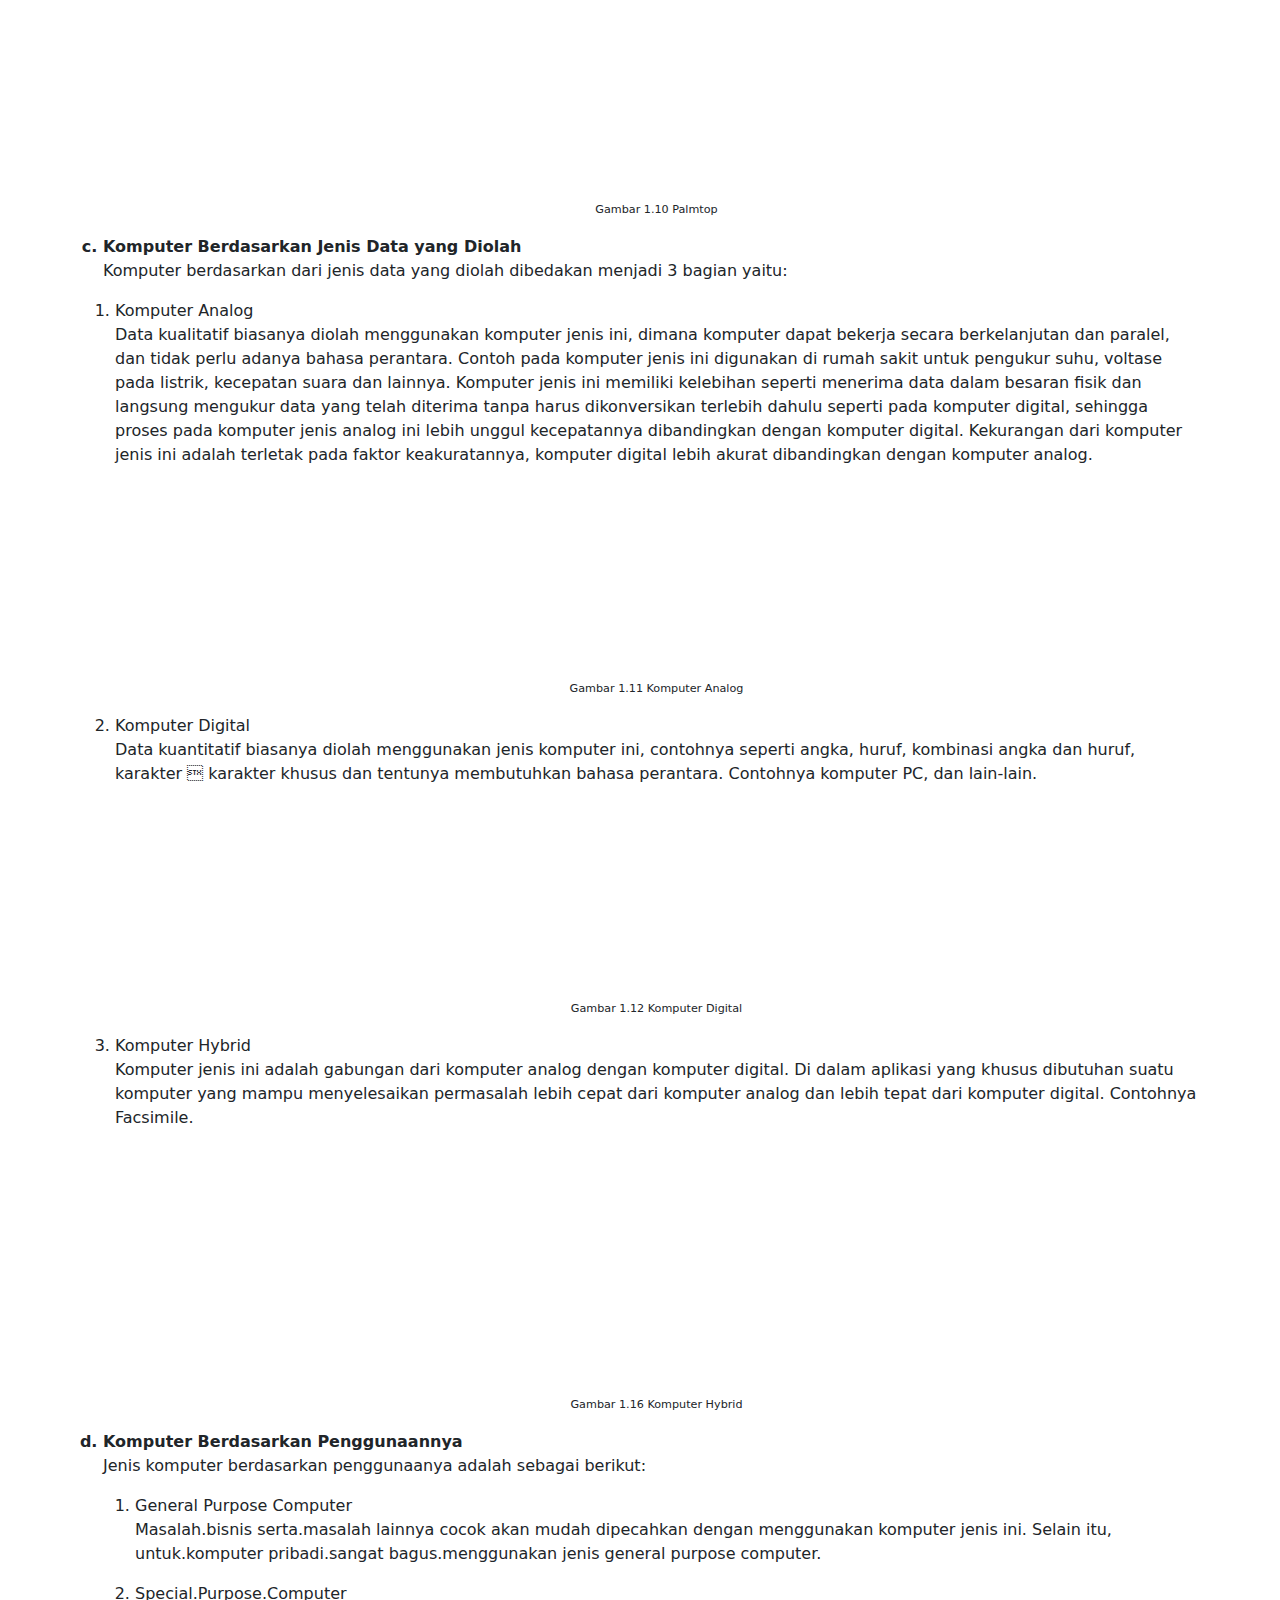
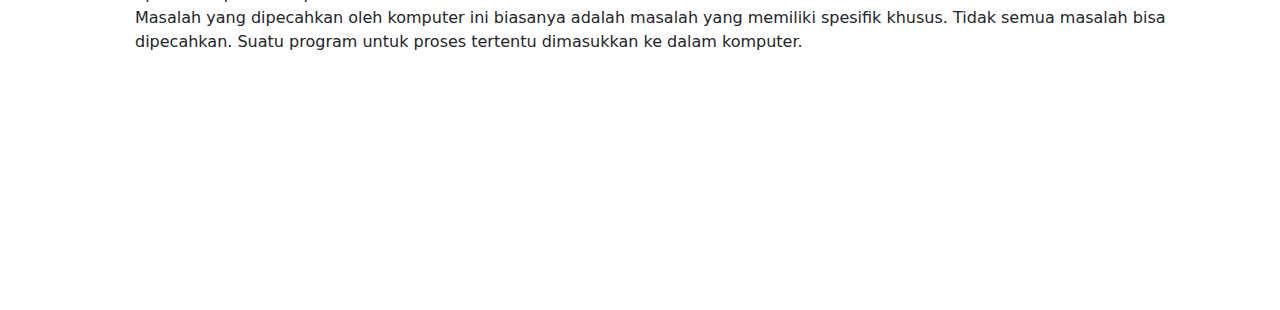
==== commit e7d18ef6: "mengubah isi" ====
--- a/index.html
+++ b/index.html
@@ -6,19 +6,16 @@
 	<title>pertemuan 1</title>
 	<link rel="stylesheet" type="text/css" href="pertemuan1.css">
 </head>
+<link rel="stylesheet" href="css/bootstrap.min.css">
 <body>
-	<div class="navigation">
-		<div class="next">
-			<a href="https://zakaria-design.github.io/pertemuan2/">
-			   <h4>Next - Pertemuan_2</h4>
-			</a>
-		</div>
-		<div class="prev">
-			<a href="https://zakaria-design.github.io/">
-			   <h4>Prev - Home</h4>
-			</a>
-		</div>
-			
+	<div class="navigasi d-flex justify-content-center fixed-top">
+		<nav aria-label="Page navigation example">
+		  <ul class="pagination">
+		    <li class="page-item"><a class="page-link" href="https://zakaria-design.github.io/">Back to home</a></li>
+		    <li class="page-item"><a class="page-link" href="https://zakaria-design.github.io/pertemuan1/">Pertemuan_1</a></li>
+		    <li class="page-item"><a class="page-link" href="https://zakaria-design.github.io/pertemuan2/">Next</a></li>
+		  </ul>
+		</nav>
 	</div>
 	<div class="container">
 		
